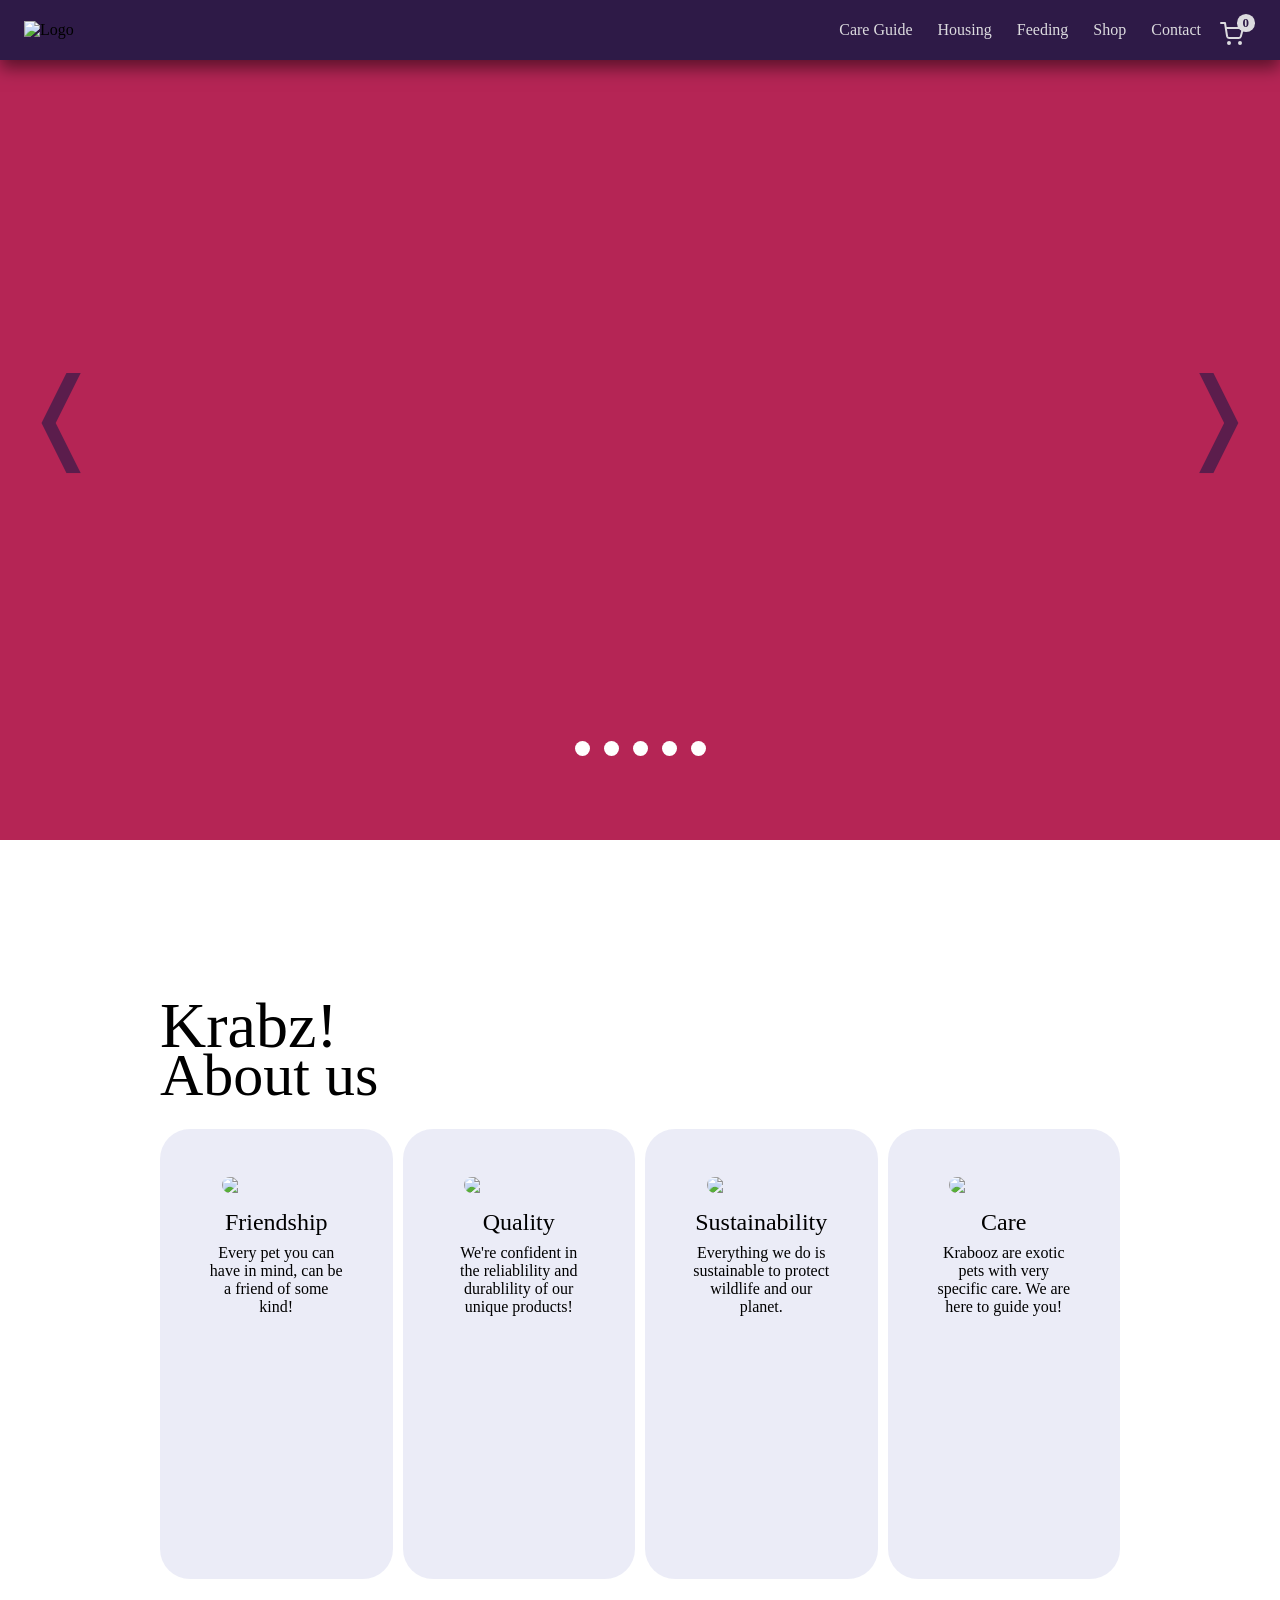
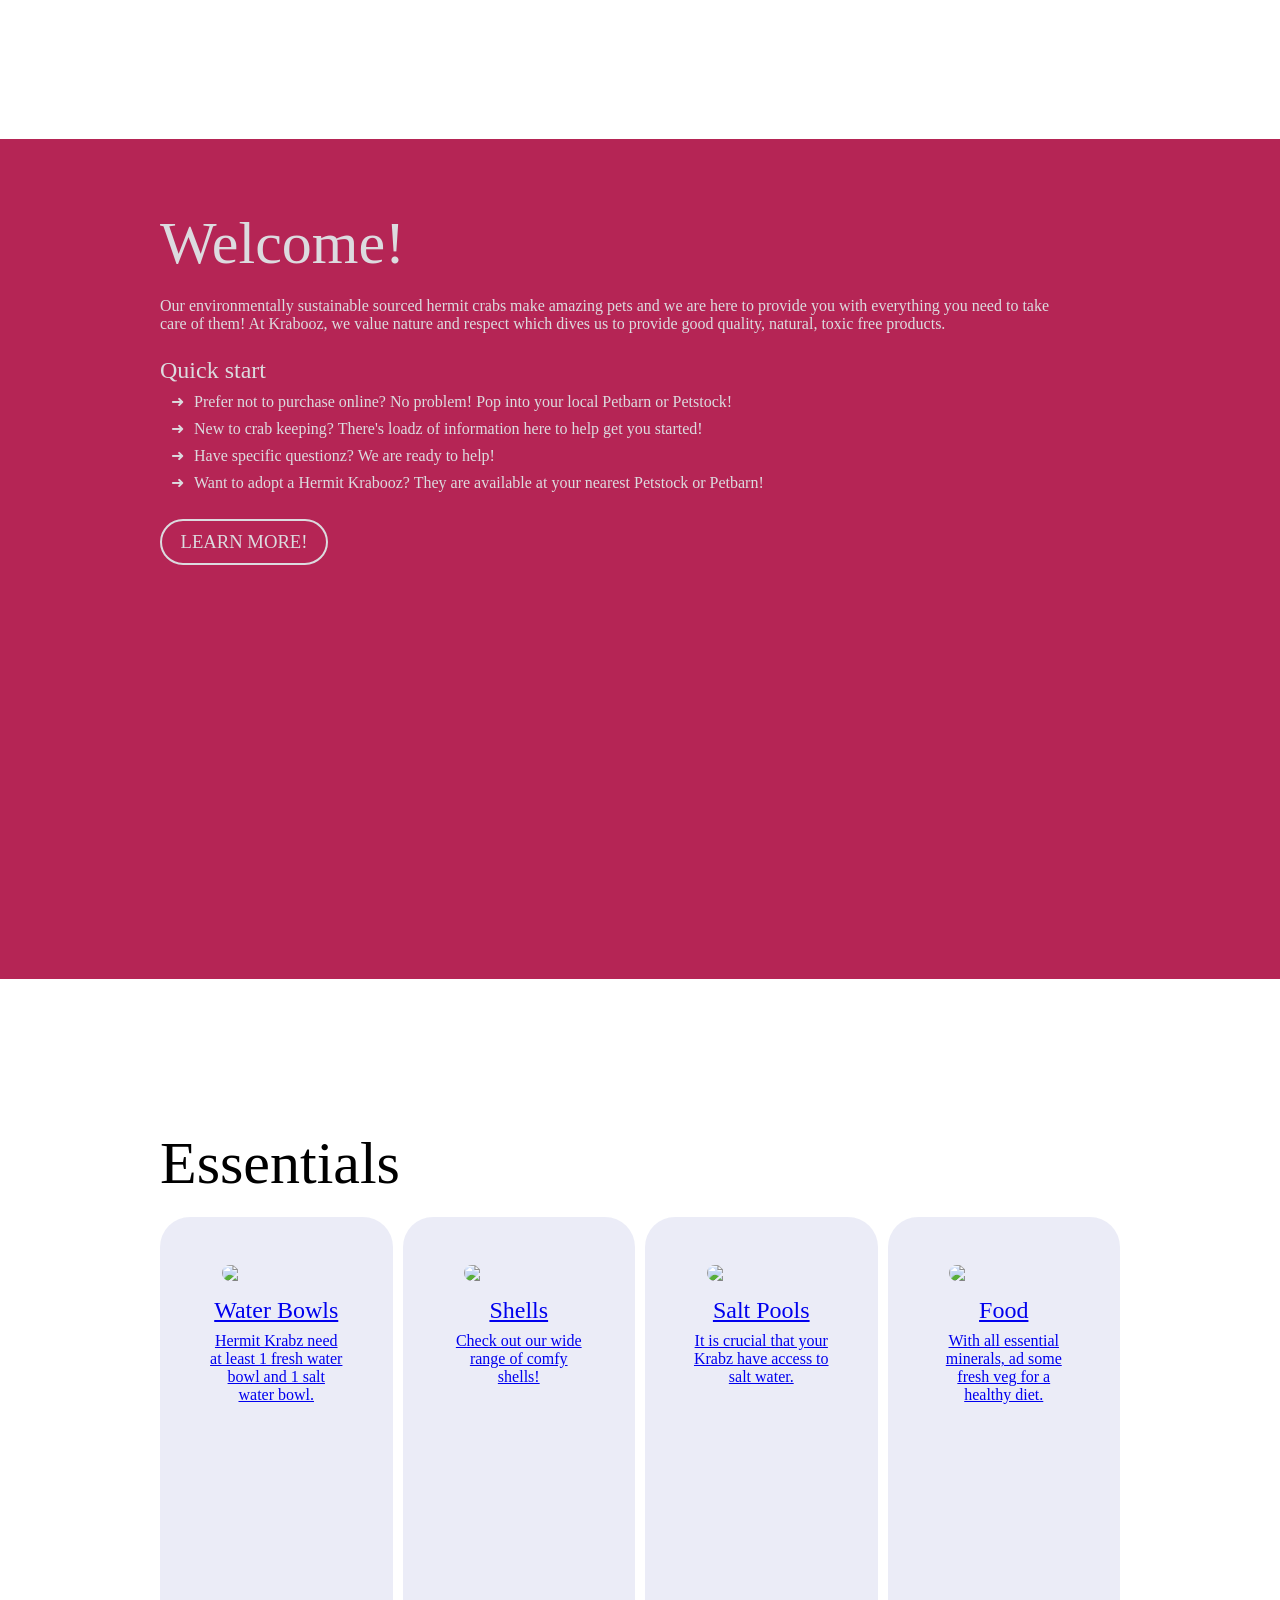
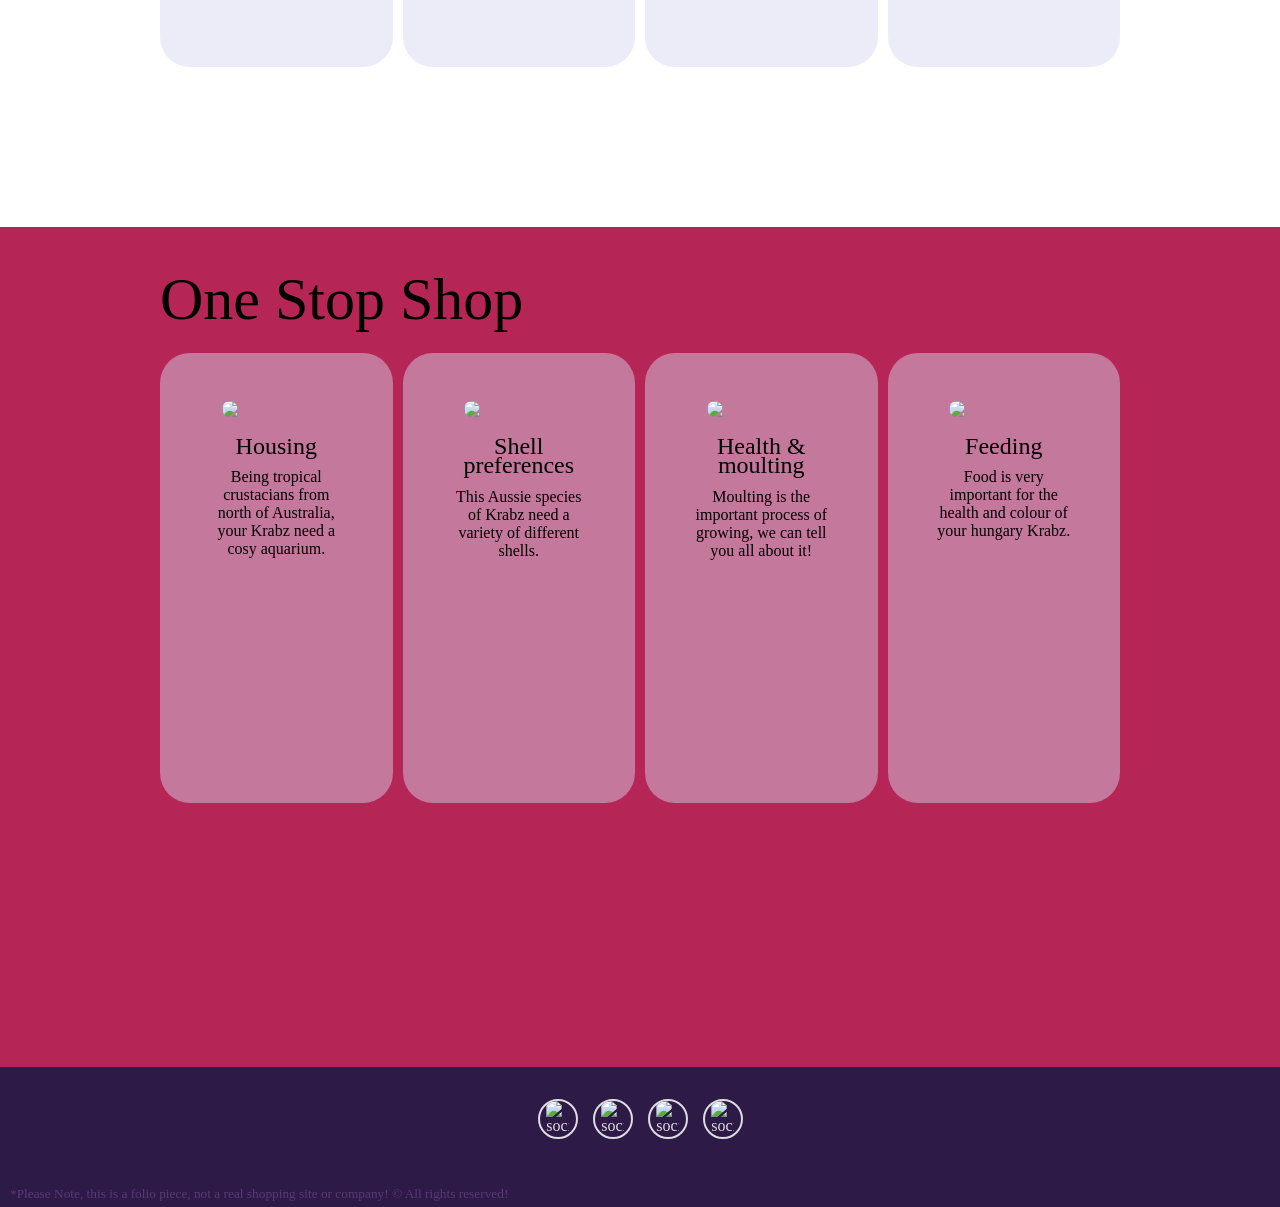
==== index.html @ 0e35debb "Adding content, enhancing styles. I need to work on the widescreen styles - the unique overlay is a " ====
<!DOCTYPE html>
<html>
    <head>
        <meta charset="UTF-8">
        <meta name="viewport" content="width=device-width, initial-scale=1.0">
        <meta property="og:title" content="Krabz - Pet Supplies">
        <meta name="description" content="Krabz is your go to for all you hermit crab pet supply needs! Check out our range of stock and advice to keep your hermies healthy and happy!">
        <meta property="og:image" content="static/assets/branding/favicon.png">

        <link rel="icon" type="image/png" href="static/assets/branding/favicon.png">
        <link rel="stylesheet" href="static/stylesheets/global-styles.css">
        <link rel="stylesheet" href="static/stylesheets/typography.css">
        <link rel="stylesheet" href="static/stylesheets/nav.css">
        <link rel="stylesheet" href="static/stylesheets/slides.css">

        <title>Krabz</title>

    </head>
    <body>
        <header>
            <img src="static/assets/branding/header-logo.webp" alt="Logo" class="header-logo" oncontextmenu="return false">
            
            <!-- Shopping cart inspired by freecodecamp -->
            <a href="static/pages/cart.html" id="cart-btn" aria-label="Shopping cart">
                <svg
                xmlns="http://www.w3.org/2000/svg"
                width="24"
                height="24"
                fill="none"
                stroke="currentColor"
                stroke-width="2"
                stroke-linecap="round"
                stroke-linejoin="round"
                class="feather feather-shopping-cart"
                viewBox="0 0 24 24"
                aria-hidden="true"
                focusable="false"
                >
                <circle cx="9" cy="21" r="1"></circle>
                <circle cx="20" cy="21" r="1"></circle>
                <path d="M1 1h4l2.1 13.39a2 2 0 0 0 2 1.61h9.72a2 2 0 0 0 2-1.61L23 6H6"></path>
                </svg>
                <span id="item-count">0</span>
            </a>

            <!-- Hamburger menu, inspired by a youtube video -->
            <button class="nav-toggle" aria-label="toggle navigation">
                <span class="hamburger"></span>
            </button>
            
            <nav class="nav">
                <ul class="nav__list">
                    <li><a href="static/pages/care-guide.html">Care Guide</a></li>
                    <li><a href="static/pages/housing.html">Housing</a></li>
                    <li><a href="static/pages/feeding.html">Feeding</a></li>
                    <li><a href="static/pages/shop.html">Shop</a></li>
                    <li><a href="static/pages/contact.html">Contact</a></li>
                </ul>
            </nav>
        </header>
        <main>
            <section>
                <div class="overlay-wrapper">
                    <div class="slides">
                        <picture id="slide_01" class="slide active">
                            <source media="(min-width: 1024px)" srcset="static/assets/images/image-01.webp">
                            <img src="static/assets/images/image-06.webp" alt="" loading="eager">
                        </picture>
                        <picture id="slide_02" class="slide">
                            <source media="(min-width:  768px)" srcset="static/assets/images/image-02.webp">

                            <img src="static/assets/images/image-07.webp" alt="" loading="lazy">
                        </picture>
                        <picture id="slide_03" class="slide">
                            <source media="(min-width: 768px)" srcset="static/assets/images/image-03.webp">

                            <img src="static/assets/images/image-08.webp" alt="" loading="lazy">
                        </picture>
                        <picture id="slide_04" class="slide">
                            <source media="(min-width: 768px)" srcset="static/assets/images/image-04.webp">

                            <img src="static/assets/images/image-09.webp" alt="" loading="lazy">
                        </picture>
                        <picture id="slide_05" class="slide">
                            <source media="(min-width: 768px)" srcset="static/assets/images/image-05.webp">

                            <img src="static/assets/images/image-10.webp" alt="" loading="lazy">
                        </picture>
                    </div>
                    <div class="overlay"></div>

                    <a class="prev" onclick="plusSlides(-1)">&#10092;</a>
                    <a class="next" onclick="plusSlides(1)">&#10093;</a>

                    <!-- The dots/circles -->
                    <div class="dots">
                        <span class="dot" onclick="currentSlide(1)"></span>
                        <span class="dot" onclick="currentSlide(2)"></span>
                        <span class="dot" onclick="currentSlide(3)"></span>
                        <span class="dot" onclick="currentSlide(4)"></span>
                        <span class="dot" onclick="currentSlide(5)"></span>
                    </div> 
                </div>
            </section>
            <section id="about" class="content">
                   <h1>Krabz!</h1>
                    <h2>About us</h2>
                    <div class="tile-container">
                        <div class="tile">
                            <img src="static/assets/branding/icon-01.webp" class="about__img">
                            <h3>Friendship</h3>
                            <p>Every pet you can have in mind, can be a friend of some kind!</p>
                        </div>
                        <div class="tile">
                            <img src="static/assets/branding/icon-02.webp" class="about__img">
                            <h3>Quality</h3>
                            <p>We're confident in the reliablility and durablility of our unique products!</p>
                        </div>
                        <div class="tile">
                            <img src="static/assets/branding/icon-03.webp" class="about__img">
                            <h3>Sustainability</h3>
                            <p>Everything we do is sustainable to protect wildlife and our planet.</p>
                        </div>
                        <div class="tile">
                            <img src="static/assets/branding/icon-04.webp" class="about__img">
                            <h3>Care</h3>
                            <p>Krabooz are exotic pets with very specific care. We are here to guide you!</p>
                        </div>
                    </div>
            </section>
            <section id="welcome">
                <div class="overlay-wrapper content">
                    <article>
                        <h2>Welcome!</h2>
                    <p>
                        Our environmentally sustainable sourced hermit crabs make amazing pets and we are here to provide you with everything you need to take care of them! 
                        At Krabooz, we value nature and respect which dives us to provide good quality, natural, toxic free products.
                    </p>
                    <br>
                    <h3>Quick start</h3>
                    <ul>
                        <li>Prefer not to purchase online? No problem! Pop into your local Petbarn or Petstock!</li>
                        <li>New to crab keeping? There's loadz of information here to help get you started!</li>
                        <li>Have specific questionz? We are ready to help!</li>
                        <li>Want to adopt a Hermit Krabooz? They are available at your nearest Petstock or Petbarn!</li>
                    </ul>
                    </article>
                    
                    <a href="static/pages/care-guide.html" class="btn">Learn More!</a>
                    <div class="overlay-02"></div>
                </div>
            </section>
            <section id="about">
                <h2>Essentials</h2>
                <div class="tile-container">
                    <a href="static/pages/product.html?id=water-bowls" class="tile">
                        <img src="static/assets/images/product-01.webp" class="about__img">
                        <h3>Water Bowls</h3>
                        <p>Hermit Krabz need at least 1 fresh water bowl and 1 salt water bowl.</p>
                    </a>
                    <a href="static/pages/product.html?id=shells" class="tile">
                        <img src="static/assets/images/product-02.webp" class="about__img">
                        <h3>Shells</h3>
                        <p>Check out our wide range of comfy shells!</p>
                    </a>
                    <a href="static/pages/product.html?id=salt-pool" class="tile">
                        <img src="static/assets/images/product-03.webp" class="about__img">
                        <h3>Salt Pools</h3>
                        <p>It is crucial that your Krabz have access to salt water.</p>
                    </a>
                    <a href="static/pages/product.html?id=food" class="tile">
                        <img src="static/assets/images/product-04.webp" class="about__img">
                        <h3>Food</h3>
                        <p>With all essential minerals, ad some fresh veg for a healthy diet.</p>
                    </a>
                </div>
            </section>
            <section id="important-info">
                <div class="overlay-wrapper-02 content">
                    <h2>One Stop Shop</h2>
                    <div class="tile-container">
                        <div class="tile">
                        <img src="static/assets/branding/icon-05.webp" class="about__img">
                        <h3>Housing</h3>
                        <p>Being tropical crustacians from north of Australia, your Krabz need a cosy aquarium.</p>
                    </div>
                    <div class="tile">
                        <img src="static/assets/branding/icon-06.webp" class="about__img">
                        <h3>Shell preferences</h3>
                        <p>This Aussie species of Krabz need a variety of different shells.</p>
                    </div>
                    <div class="tile">
                        <img src="static/assets/branding/icon-07.webp"class="about__img">
                        <h3>Health & moulting</h3>
                        <p>Moulting is the important process of growing, we can tell you all about it!</p>
                    </div>
                    <div class="tile">
                        <img src="static/assets/branding/icon-08.webp" class="about__img">
                        <h3>Feeding</h3>
                        <p>Food is very important for the health and colour of your hungary Krabz.</p>
                    </div>
                    
                </div>
                <div class="overlay-03"></div>
            </section>
        </main>
        <footer>
            <!-- Social buttons were inspired by the real Krabooz Website -->
            <div class="social-list" >
                <a class="social-btn" id="youtube-btn" href="#"><img src="static/assets/branding/socials-01.webp" alt="social icon" class="social-icon"></a>
                <a class="social-btn" id="twitter-btn" href="#"><img src="static/assets/branding/socials-02.webp" alt="social icon" class="social-icon"></a>
                <a class="social-btn" id="facebook-btn" href="#"><img src="static/assets/branding/socials-03.webp" alt="social icon" class="social-icon"></a>
                <a class="social-btn" id="instagram" href="#"><img src="static/assets/branding/socials-04.webp" alt="social icon" class="social-icon"></a>
            </div>
            <small>*Please Note, this is a folio piece, not a real shopping site or company! &copy; All rights reserved! </small>
        </footer>

        <script src="static/scripts/nav.js"></script>
        <script src="static/scripts/slides.js"></script>
        <script src="static/scripts/product-loader.js"></script>
    </body>
</html>
---- static/stylesheets/global-styles.css ----
* {
    box-sizing: border-box;
    margin: 0;
    padding: 0;
}

html {
    scroll-behavior: smooth;
}

:root {
    --clr-pink: #B52555;
    --clr-yellow: #F1B434;
    --clr-blue: #1D4F91;
    --clr-purple: #2E1A47;
    --clr-white: #dcdbdf;
    --clr-black: #112;

    --ff-primary:'Soft Mashmallow';
    --ff-secondary: 'Verdana';
    
    --fs-h1: 3rem;
    --fs-h2: 2.5rem;
    --fs-h3: 1.25rem;
    --fs-body: 1rem;
}

@media (min-width: 800px) {
    :root {
        --fs-h1: 4rem;
        --fs-h2: 3.75rem;
        --fs-h3: 1.5rem;
        --fs-body: 1.125rem;
    }
}

body {
    background-color: #B52555;
}
main {
    display: flex;
    flex-direction: column;
}

.overlay-wrapper-02 {
    position: relative;
    width: 100%;
    height: 100%;
}

#about {
    background-image: url(../assets/branding/background-01.webp);
    background-repeat: no-repeat;
    background-size: 100%;
    background-position: center bottom;
    background-color: white;
    height: 100%;
    width: 100vw;
    padding: 2em;
    display: flex;
    flex-direction: column;
    margin: 0;
}

.tile-container {
    display: grid;
    grid-template-columns: repeat(auto-fit, minmax(250px, 1fr));
    gap: 10px;
    flex-grow: 1;
}

.tile-container a {
    cursor: pointer;
    transition: 0.3s ease-in-out;
}

.tile-container a:hover {
    background-color: #F1B4349d;
    transform: scale(1.05);
}

.tile {
    text-align: center;
    background-color: #d4d6ee77 ;
    padding: 1em;
    width: 100%;
    height: 100%;
    border-radius: 30px;
}

.about__img {
    position: relative;
    max-width: 200px;
    margin-left: auto;
    margin-right: auto;
    display: block;
    width: 80%;
    border-radius: 10px;
    padding: 2em 0;
}

#welcome {
     background: linear-gradient(
        var(--clr-blue),
        #B525559d
    ),
    url(../assets/branding/pattern-03.webp);
    background-repeat: repeat;
    background-attachment: fixed;
    background-position: center bottom;
    height: calc(100vh - 60px);
    width: 100vw;
    margin: 0;
    color: var(--clr-white);
}

#important-info {
     background: linear-gradient(
        var(--clr-yellow),
        #F1B4349d
    ),
    url(../assets/branding/pattern-04.webp);
    background-repeat: repeat;
    background-attachment: fixed;
    background-position: center bottom;
    height: 100%;
    width: 100vw;
    margin: 0;
   
}
.overlay-03 {
    position: absolute;
    background: url(../assets/branding/background-02.webp);
    background-repeat: no-repeat;
    background-size: 100%;
    background-position: center bottom;
    bottom: 0;
    right:0;
    width: 100vw;
    height: 100%;
}

.content {
    padding: 1em 2em 3em;
}

footer {
    width: 100%;
    height: 140px;
    background-color: var(--clr-purple);
    position: relative;
}

.article-content {
    background-color: white;
}

.article-content article {
    padding: 2em;
}
.care-guide-welcome article {
    padding-top:8em;
}
@media (min-width: 1024px) {
    .tile-container {
        display: grid;
        grid-template-columns: repeat(auto-fit, minmax(230px, 1fr));
    }

    #about {
        padding: 10em;
        min-height: calc(100vh - 60px);
    }

    .about__img {
        margin-bottom: 20px;
        padding: 0;
    }

    .tile {
        padding: 3em;
        max-width: 400px;  
        height: 50vh;     
    }

    .content {
        padding: 3em 10em;
    }

    #important-info {
        height: calc(100vh - 60px);
    }

    .overlay-03 {
        position: absolute;
        background: url(../assets/branding/background-02.webp);
        background-repeat: no-repeat;
        background-size: cover;
        background-position: center bottom;
        bottom: 0;
        right:0;
        width: 100%;
        height: 100%;
    }

    .article-content article {
        padding: 10em 10em 0;
    }
    .care-guide-welcome article {
        padding-top: 3em;
    }
}
---- static/stylesheets/typography.css ----
/* List styles */
article ul {
    margin-top: 0.5em;
    padding-left: 1.5em;
}

article li {
    padding-left: 10px;
    padding-bottom: 8px;
}

article li::marker {
    content: "\279c";
}

h1, h2, h3 {
    Font-family: var(--ff-primary);
    font-weight: var(--fw-bold);
}

h1,
h2,
h3 {
    line-height: 0.8em;
    margin: 0;
}

h1 { font-size: var(--fs-h1); }
h2 { font-size: var(--fs-h2); margin-bottom: 0.5em; }
h3 { font-size: var(--fs-h3); margin-bottom: 0.5em; }

p { margin-bottom: 0.6em; }

small {
    position: absolute;
    bottom: 5px;
    left: 10px;
    right: 10px;
    color: rgb(91, 57, 119);
}

h2:not(#about h2) { margin-top: 2em; }

.purple {
    color: var(--clr-purple);
}

@media (min-width: 1024px)  {
    h2:not(#about h2) {
        margin-top: 0;
    }

    article {
        padding-top: 2em;
        padding-right: 5vw;
    }
}
---- static/stylesheets/nav.css ----
/* Header */
header {
    Background-color: var(--clr-purple);
    position: fixed;
    display: flex;
    align-items: center;
    justify-content: space-between;
    box-shadow: 0 8px 16px 0 rgba(0, 0, 0, 0.5);
    min-height: 60px;
    top: 0;
    width: 100%;
    z-index: 5;
    padding: 0 1.5em;
}

.header-logo {
    display: block;
    user-select: none;
    max-width: 100px;
    z-index: 2000;
}

.menu {
    display: flex;
    flex-direction: row;
    gap: 10px;
}

#cart-btn {
    background: none;
    border: none;
    cursor: pointer;
    position: fixed;
    right: 25px;
    display: flex;
    align-items: center;
    padding-top: 8px;
    padding-right: 11px;
    color: var(--clr-white);
    z-index: 1000;
}

#item-count {
    background: var(--clr-white);
    color: var(--clr-purple);
    border-radius: 50%;
    padding: 2px 6px;
    font-size: 13px;
    position: absolute;
    top: 0px;
    right: 0px;
    min-width: 18px;
    height: 18px;
    line-height: 14px;
    text-align: center;
    font-weight: 700;
    user-select: none;
    box-sizing: border-box;
}

.nav-toggle {
    background: transparent;
    cursor: pointer;
    position: fixed;
    padding: .5em;
    border: 0;
    right: 70px;

    z-index: 1000;    
}

.nav {
    background: linear-gradient(
        var(--clr-purple),
        #1D4F919d
    ),
    url(../assets/branding/pattern-02.webp);

    position: fixed;
    color: var(--clr-blue);
    top: 0;
    bottom: 0;
    Left: 0;
    right: 0;
    z-index: 100;

    transform: translateX(100%);
    transition: transform 250ms cubic-bezier(.5, 0, .5, 1);
}

.nav__list {
    list-style: none;
    display: flex;
    height: 100%;
    Flex-direction: column;
    justify-content: space-evenly;
    align-items: center;
    margin: 0;
    padding: 0;
}

.nav__list a {
    font-family: var(--ff-primary);
    color: var(--clr-white);
    text-decoration: none;
    user-select: none;
}

.nav__list a:hover {
    color: var(--clr-yellow);
}

.nav__list a:active {
    color: var(--clr-white);
}

.nav-open .nav {
    transform: translateX(0);
}

.nav-open .nav-toggle {
    position: fixed;
}

.nav-open .hamburger {
    transform: rotate(.625turn);
}

.nav-open .hamburger::before {
    transform: rotate(90deg) translateX(-10px);
}

.nav-open .hamburger::after {
    opacity: 0;
}

.hamburger {
    display: block;
    position: relative;
}

.hamburger,
.hamburger::before,
.hamburger::after {
    background: var(--clr-white);
    width: 2em;
    height: 3px;
    border-radius: 1em;
    transition: 250ms;
}


.hamburger::before,
.hamburger::after {
    content: '';
    position: absolute;
    left: 0;
    right: 0;
}

.hamburger::before {top: 10px;}
.hamburger::after { bottom: 10px;}

/* Button styles - inspired by the real Krabooz web design */
.btn {
    text-decoration: none;
    border: 2px solid var(--clr-white);
    color: var(--clr-white);
    padding: 10px;
    border-radius: 30px;
    transition: all .25s;
    position: relative;
    overflow: hidden;
    display: grid;
    width: 9em;
    text-transform: uppercase;
    text-align: center;
    font-family: var(--ff-primary);
    font-size: 14pt;
    z-index: 1;
    margin-top: 1em;
    margin-left: auto;
    margin-right: auto;
}

.btn::before {
    content: "";
    position: absolute;
    top: 0;
    left: 0;
    width: 100%;
    height: 100%;
    background-color: var(--clr-white);
    transition: all .25s;
    z-index: -1;
    transform: translateY(-100%);
}

.btn:hover::before { transform: translateX(0); }
.btn:hover { color: var(--clr-blue); }

/* Footer links */
.social-list { 
    display: flex; 
    Justify-content: center; 
    gap: 15px;
    padding-top: 2em;
}

.list_item {
    list-style: none;
    padding: 0;
    margin: 0;
}

.social-btn {
    text-decoration: none;
    border: 2px solid var(--clr-white);
    color: var(--clr-white);
    border-radius: 50%;
    position: relative;
    overflow: hidden;
    display: grid;
    height: 40px;
    width: 40px;
    align-items: center;
    justify-content: center;
    z-index: 1;
}

.social-btn::before {
    content: "";
    position: absolute;
    top: 0;
    left: 0;
    width: 100%;
    height: 100%;
    transition: all .25s;
    z-index: -1;
    transform: translateY(-100%);
}

.social-btn:nth-child(1)::before {
    background: #ff0000;
}

.social-btn:nth-child(2)::before {
    background: #00aced;
}

.social-btn:nth-child(3)::before {
    background:  #4267B2;
}

.social-btn:nth-child(4)::before {
    background: linear-gradient(180deg, #515BD4, #8134af, #dd2a7b, #f58529, #feda77);
}

.social-btn:hover::before {
    transform: translateX(0);
}

.social-icon {
    width: 60%;
    margin-left: auto;
    margin-right: auto;
}

.breadcrumbs ul {
    display: flex;
    flex-wrap: wrap;
    list-style: none !important;
    padding: 0;
    margin-bottom: 20px;
    font-family: calibri, sans-serif;
    font-size: 0.9rem;
}

.breadcrumbs li:not(:last-child)::after {
    content: ">";
    margin: 0 10px;
    pointer-events: none;
}

@media (min-width: 1024px) {
    .nav-toggle {
        display: none;
    }
    .nav {
        background: transparent;
        position: relative;
        color: var(--clr-blue);
        top: 0;
        bottom: 0;
        Left: 0;
        right: 0;
        z-index: 100;
        transform: translateX(0%);
    }

    .nav__list {
        display: flex;
        gap: 25px;
        flex-direction: row;
        justify-content: space-between;
        align-items: center;
        padding: 10px 20px;
        margin-right: 35px;
    }

    .btn {
        margin-left: 0;
    }
}
---- static/stylesheets/slides.css ----
/*slideshow*/
.overlay-wrapper {
    position: relative;
    width: 100%;
    height: calc(100vh - 60px);
}

.overlay {
    position: absolute;
    background: url(../assets/branding/background-01.webp);
    background-repeat: no-repeat;
    background-size: 100%;
    background-position: right bottom;
    bottom: 0;
    right:0;
    width: 100vw;
    height: 100%;
}

.overlay-02 {
    position: absolute;
    background: url(../assets/branding/background-02.webp);
    background-repeat: no-repeat;
    background-size: 100%;
    background-position: center bottom;
    bottom: 0;
    right:0;
    width: 100vw;
    height: 100%;
}

.slides {
    display: flex;
    transition: transform 0.5s ease-in-out;
}

.slide {
    width: 100%;
    box-sizing: border-box;
    display: flex;
    justify-content: center;
    text-align: center;
    align-items: center;
    overflow: hidden;
}

.slide img, .slide {
    margin: auto;
    max-height: calc(100vh - 60px);
}

.slide:not(.active) {
    display: none;
}

.slide.active {
    display: block;
}

.prev, 
.next {
    cursor: pointer;
    position: absolute;
    top: calc(100vh - 60px - 60%);
    width: auto;
    padding: 20px;
    color: #2E1A47ab;
    font-size: 100px;
    transition: 0.4s ease;
    user-select: none;
    z-index: 1;
}

.next {
    right: 0;
  }

.prev:hover,
.next:hover {
  color: rgba(255, 102, 153, 0.5);
}


/* The dots/bullets/indicators */
.dots {
    text-align: center;
    position: absolute;
    width: 100%;
    bottom: 5em;
    z-index: 1;
}

.dot {
    cursor: pointer;
    height: 15px;
    width: 15px;
    margin: 0 5px;
    background-color:#2E1A47ab;
    border-radius: 50%;
    display: inline-block;
    transition: background-color 0.6s ease;
}

.dot:hover {
    background-color: #c5c5c5;
}

/* Fading animation */
.fade {
    animation-name: fade;
    animation-duration: 1.5s;
}

@keyframes fade {
    from {opacity: .4}
    to {opacity: 1}
}

@media (min-width: 1024px)  {
      .dot {
        background-color:white;
    }
    
    .dot:hover {
        background-color: #7e7e7e;
    }
    .overlay-wrapper{
        object-fit: cover;
        object-position: left center;
    }
    .slide img, .slide {
        margin: auto;
        min-height: calc(100vh - 60px);
        
    }

}
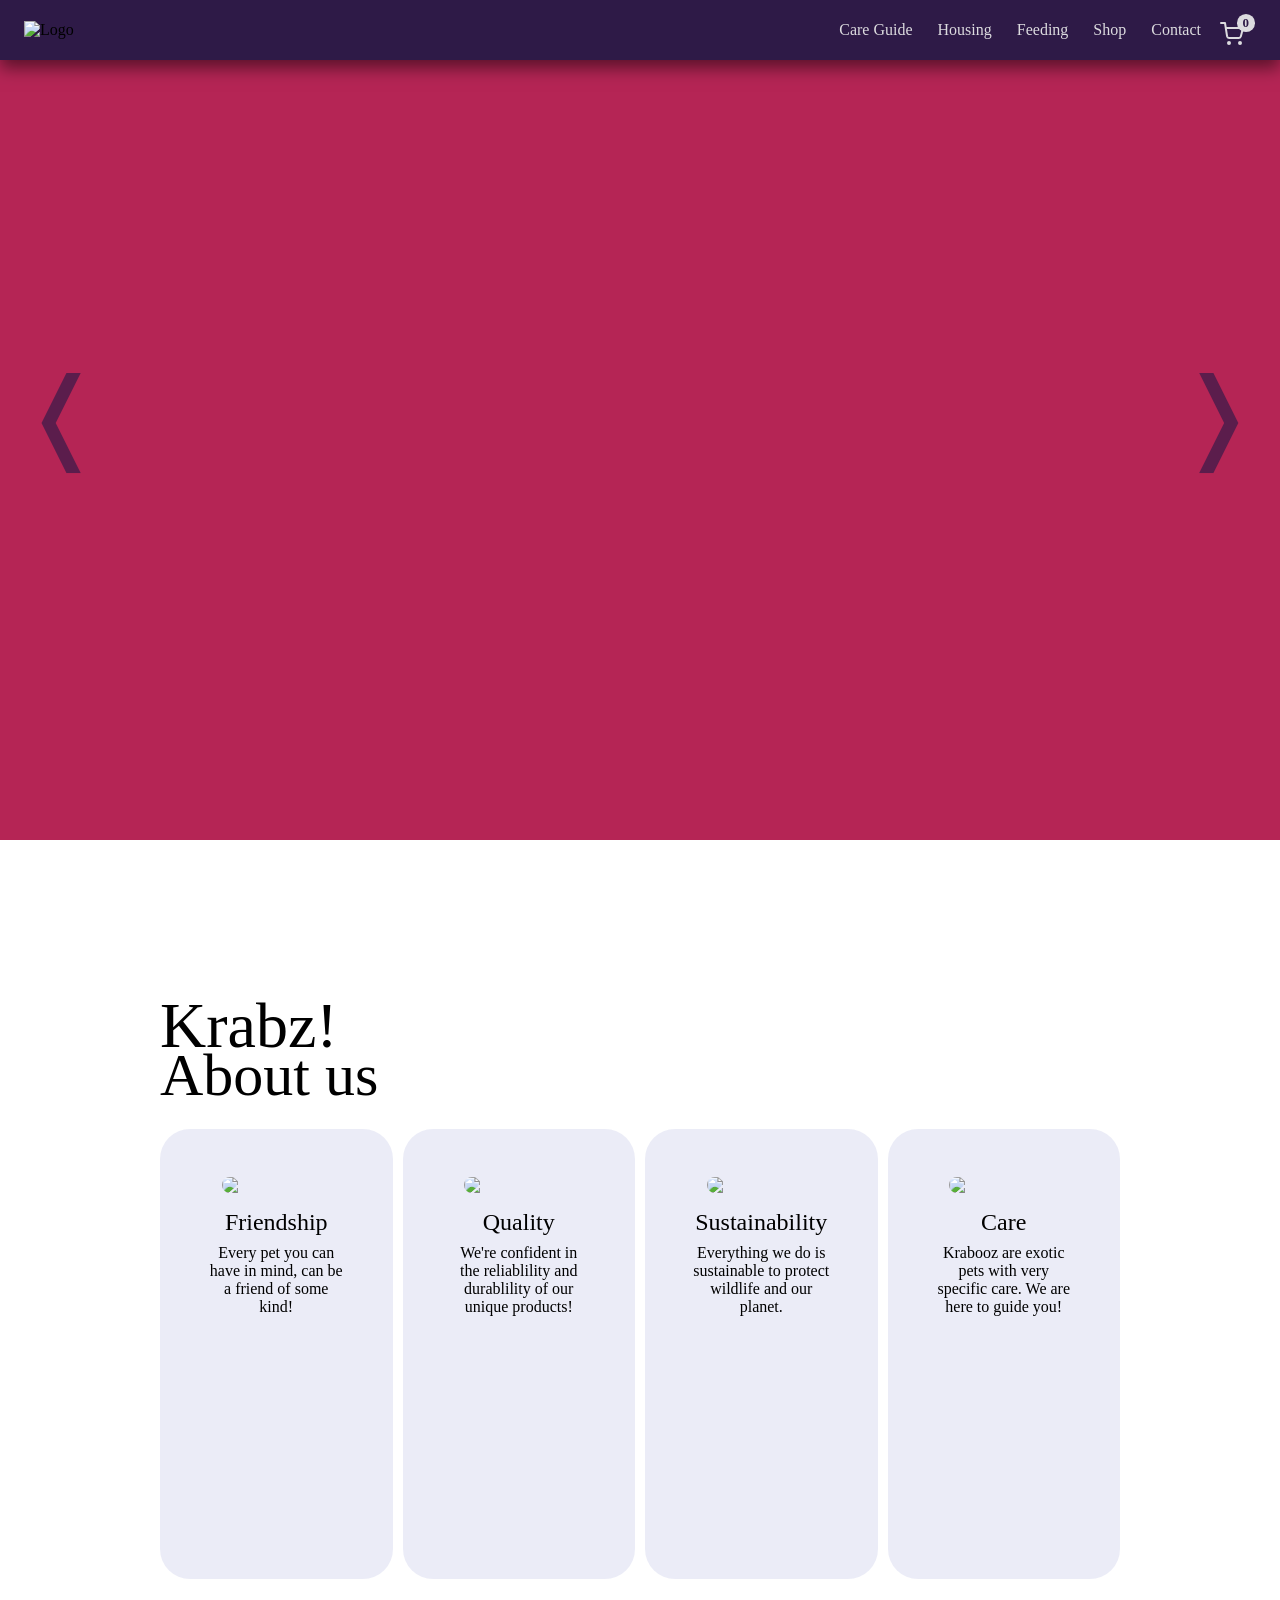
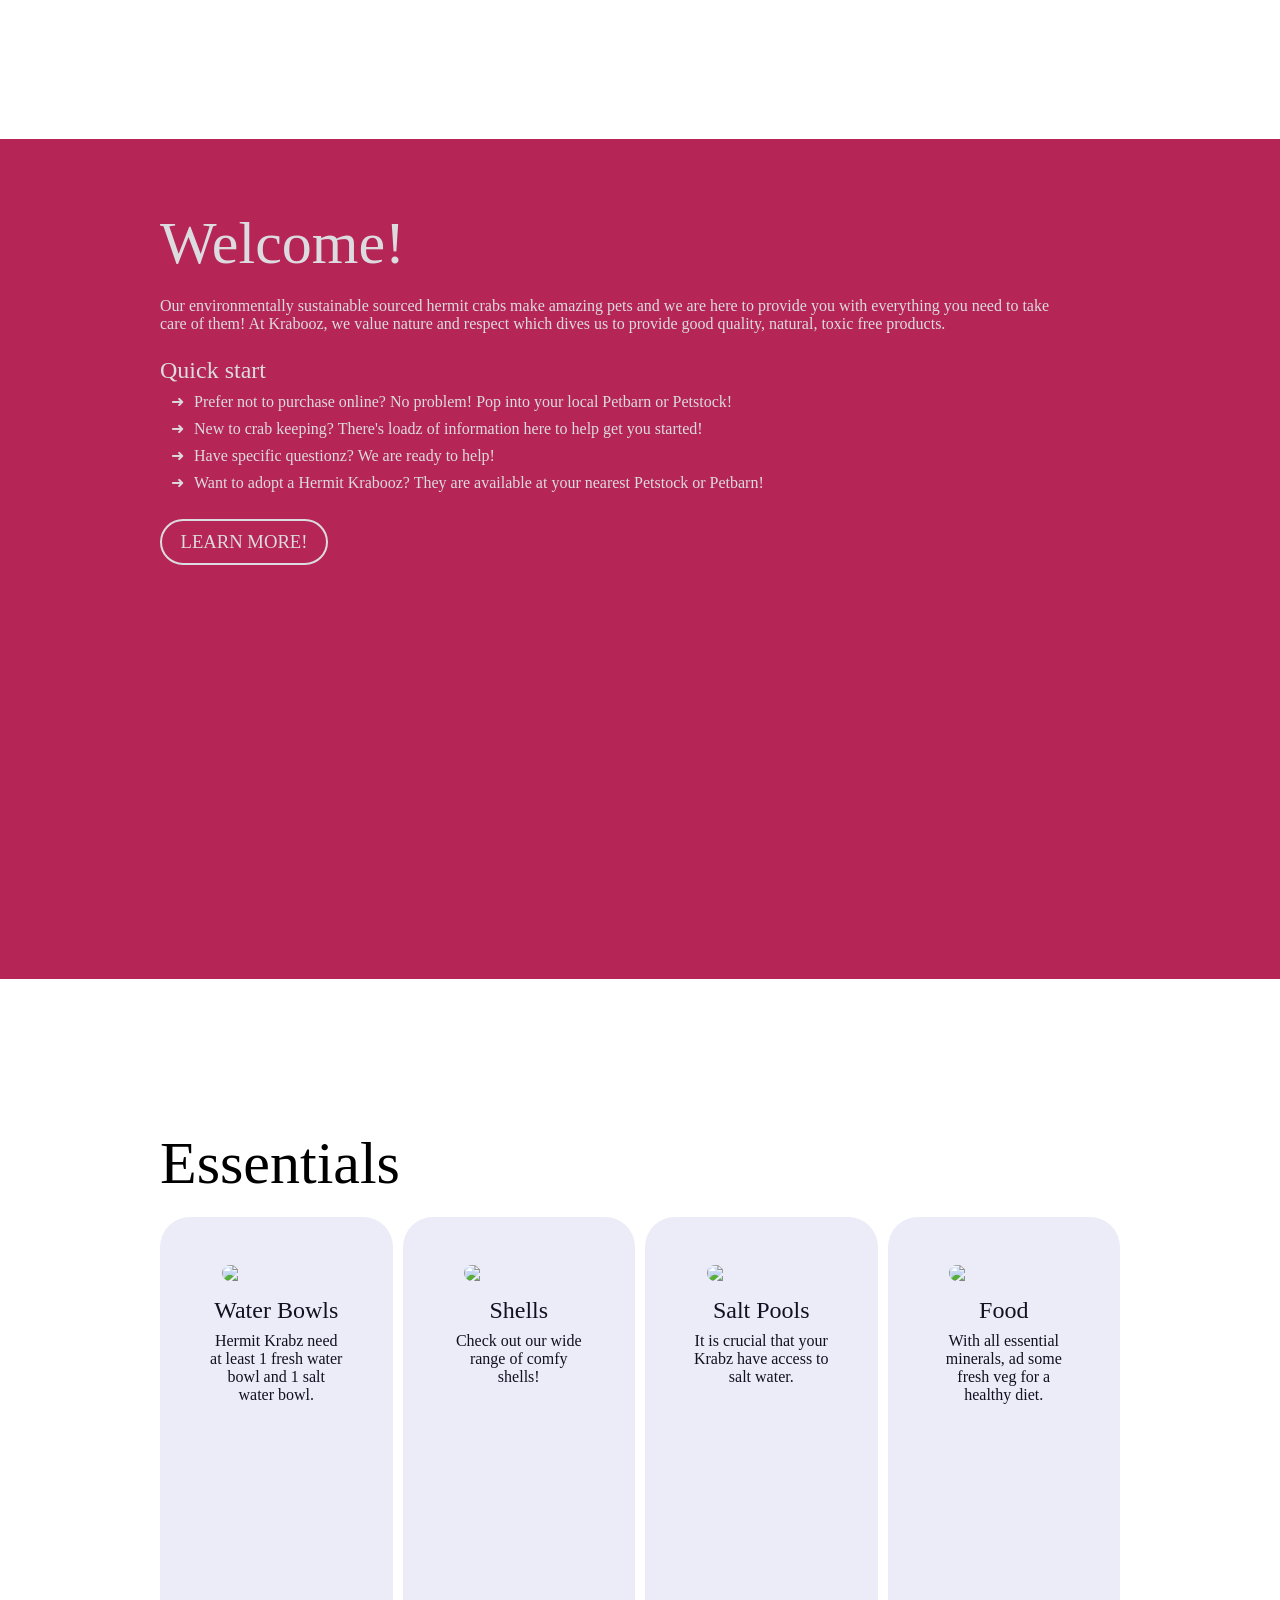
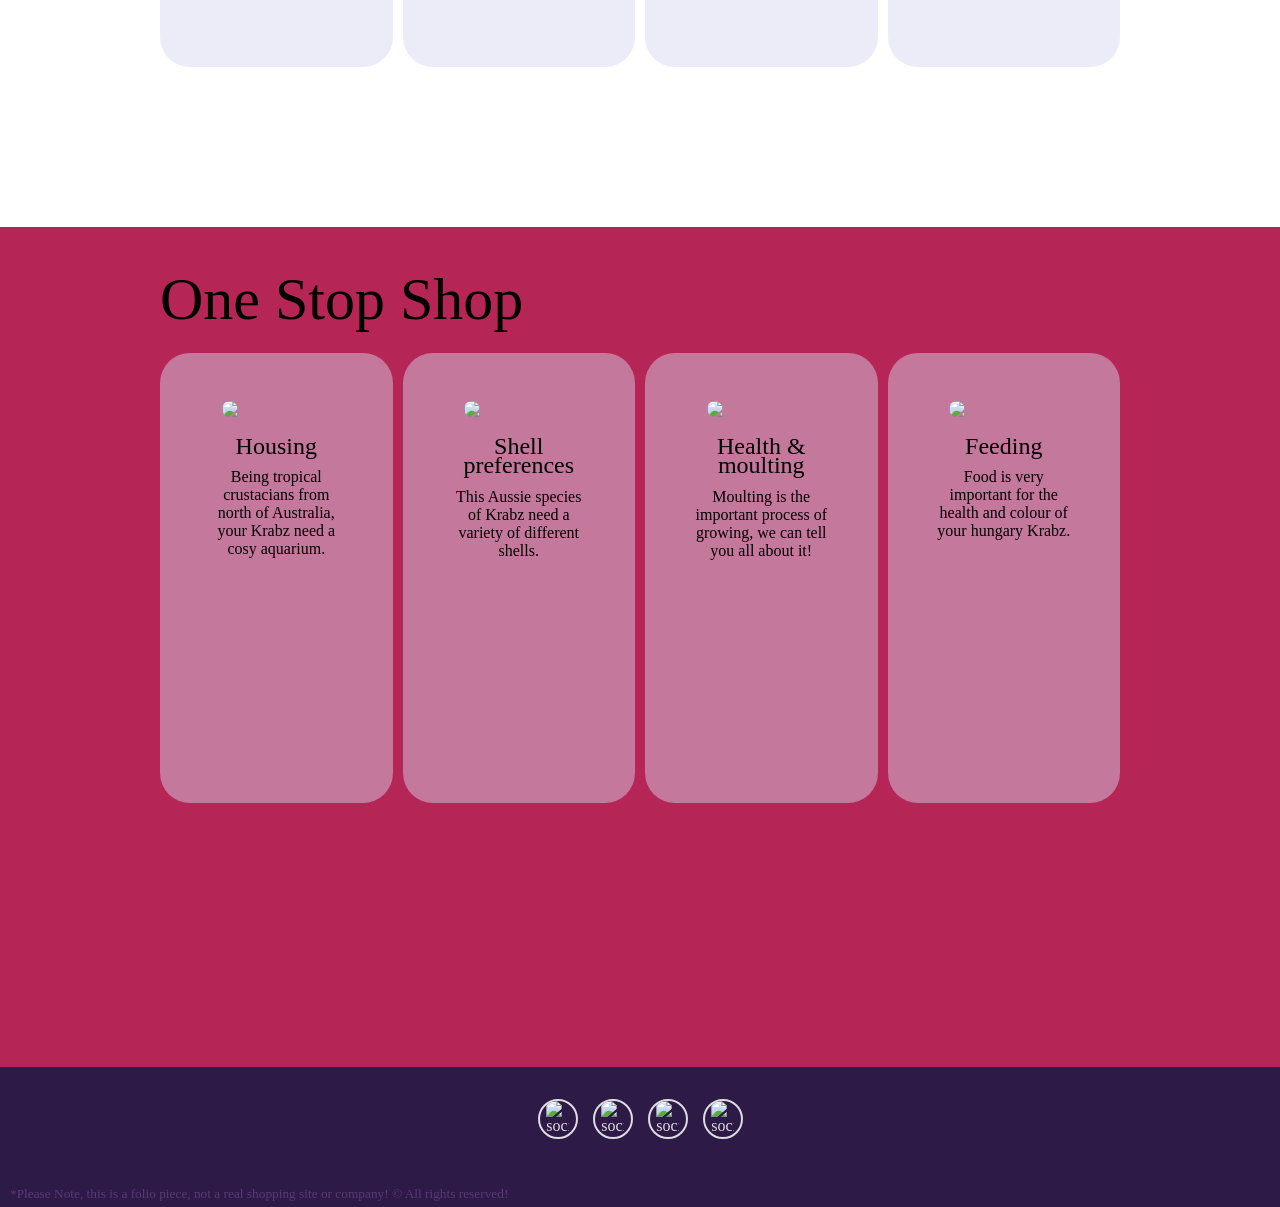
==== commit 80761f87: "Enhancing button styles, used ai prompting to create a much better slideshow on the main page" ====
--- a/index.html
+++ b/index.html
@@ -89,17 +89,8 @@
                     </div>
                     <div class="overlay"></div>
 
-                    <a class="prev" onclick="plusSlides(-1)">&#10092;</a>
-                    <a class="next" onclick="plusSlides(1)">&#10093;</a>
-
-                    <!-- The dots/circles -->
-                    <div class="dots">
-                        <span class="dot" onclick="currentSlide(1)"></span>
-                        <span class="dot" onclick="currentSlide(2)"></span>
-                        <span class="dot" onclick="currentSlide(3)"></span>
-                        <span class="dot" onclick="currentSlide(4)"></span>
-                        <span class="dot" onclick="currentSlide(5)"></span>
-                    </div> 
+                    <a class="prev" aria-label="Previous slide">&#10092;</a>
+                    <a class="next" aria-label="Next slide">&#10093;</a>
                 </div>
             </section>
             <section id="about" class="content">
@@ -146,7 +137,7 @@
                     </ul>
                     </article>
                     
-                    <a href="static/pages/care-guide.html" class="btn">Learn More!</a>
+                    <a href="static/pages/care-guide.html" class="btn white txt-pink">Learn More!</a>
                     <div class="overlay-02"></div>
                 </div>
             </section>
@@ -217,6 +208,6 @@
 
         <script src="static/scripts/nav.js"></script>
         <script src="static/scripts/slides.js"></script>
-        <script src="static/scripts/product-loader.js"></script>
+        <script src="static/scripts/global-manager.js"></script>
     </body>
 </html>                    
--- a/static/stylesheets/global-styles.css
+++ b/static/stylesheets/global-styles.css
@@ -71,6 +71,8 @@
 
 .tile-container a {
     cursor: pointer;
+    text-decoration: none;
+    color: var(--clr-black);
     transition: 0.3s ease-in-out;
 }
 
--- a/static/stylesheets/nav.css
+++ b/static/stylesheets/nav.css
@@ -164,8 +164,6 @@
 /* Button styles - inspired by the real Krabooz web design */
 .btn {
     text-decoration: none;
-    border: 2px solid var(--clr-white);
-    color: var(--clr-white);
     padding: 10px;
     border-radius: 30px;
     transition: all .25s;
@@ -190,14 +188,22 @@
     left: 0;
     width: 100%;
     height: 100%;
-    background-color: var(--clr-white);
     transition: all .25s;
     z-index: -1;
     transform: translateY(-100%);
 }
 
 .btn:hover::before { transform: translateX(0); }
-.btn:hover { color: var(--clr-blue); }
+
+/* white pink button */
+.white { border: 2px solid var(--clr-white); color: var(--clr-white); }
+.white::before  { border: 2px solid var(--clr-white); color: var(--clr-white); }
+.txt-pink:hover, #submit-btn:hover { color: var(--clr-pink); }
+
+/* Gray buttons #d4d6ee77 */
+.gray { border: 2px solid var(--clr-yellow); color: var(--clr-yellow); }
+.gray::before  { border: 2px solid var(--clr-yellow); background-color: var(--clr-yellow); }
+.txt-gray:hover, #submit-btn:hover { color: white; }
 
 /* Footer links */
 .social-list { 
--- a/static/stylesheets/slides.css
+++ b/static/stylesheets/slides.css
@@ -15,6 +15,7 @@
     right:0;
     width: 100vw;
     height: 100%;
+    z-index: 2;
 }
 
 .overlay-02 {
@@ -27,36 +28,55 @@
     right:0;
     width: 100vw;
     height: 100%;
+    opacity: 0;
+    transition: opacity 1s ease-in-out;
 }
 
 .slides {
-    display: flex;
-    transition: transform 0.5s ease-in-out;
+    position: relative;
+    width: 100%;
+    /* Keeps your responsive height calculation intact */
+    height: calc(100vh - 60px); 
 }
 
+/* Base style for every slide */
 .slide {
+    position: absolute;
+    top: 0;
+    left: 0;
     width: 100%;
-    box-sizing: border-box;
+    height: 100%;
+    
+    /* FIX: Keep slide structure alive, but use opacity for smooth fades */
     display: flex;
     justify-content: center;
-    text-align: center;
     align-items: center;
-    overflow: hidden;
+    
+    opacity: 0;
+    /* Keeps it unclickable while invisible */
+    visibility: hidden; 
+    
+    /* Slower fade speed (1.2 seconds) to look luxurious and smooth */
+    transition: opacity 1.2s ease-in-out, visibility 1.2s ease-in-out;
+    z-index: -1;
 }
 
-.slide img, .slide {
-    margin: auto;
-    max-height: calc(100vh - 60px);
+/* Smoothly activate the visible slide */
+.slide.active {
+    opacity: 1;
+    visibility: visible;
+    z-index: 2;
 }
 
-.slide:not(.active) {
-    display: none;
+/* Ensure images fill the responsive container perfectly */
+.slide img {
+    width: 100%;
+    height: 100%;
+    object-fit: cover;
+    margin: auto;
 }
 
-.slide.active {
-    display: block;
-}
-
+/* Your original arrow alignment looks fantastic, kept exactly as is! */
 .prev, 
 .next {
     cursor: pointer;
@@ -68,62 +88,19 @@
     font-size: 100px;
     transition: 0.4s ease;
     user-select: none;
-    z-index: 1;
+    z-index: 10; /* Boosted z-index to sit perfectly on top of the fading images */
 }
 
 .next {
     right: 0;
-  }
+}
 
 .prev:hover,
 .next:hover {
-  color: rgba(255, 102, 153, 0.5);
-}
-
-
-/* The dots/bullets/indicators */
-.dots {
-    text-align: center;
-    position: absolute;
-    width: 100%;
-    bottom: 5em;
-    z-index: 1;
-}
-
-.dot {
-    cursor: pointer;
-    height: 15px;
-    width: 15px;
-    margin: 0 5px;
-    background-color:#2E1A47ab;
-    border-radius: 50%;
-    display: inline-block;
-    transition: background-color 0.6s ease;
-}
-
-.dot:hover {
-    background-color: #c5c5c5;
-}
-
-/* Fading animation */
-.fade {
-    animation-name: fade;
-    animation-duration: 1.5s;
-}
-
-@keyframes fade {
-    from {opacity: .4}
-    to {opacity: 1}
+    color: rgba(255, 102, 153, 0.5);
 }
 
 @media (min-width: 1024px)  {
-      .dot {
-        background-color:white;
-    }
-    
-    .dot:hover {
-        background-color: #7e7e7e;
-    }
     .overlay-wrapper{
         object-fit: cover;
         object-position: left center;
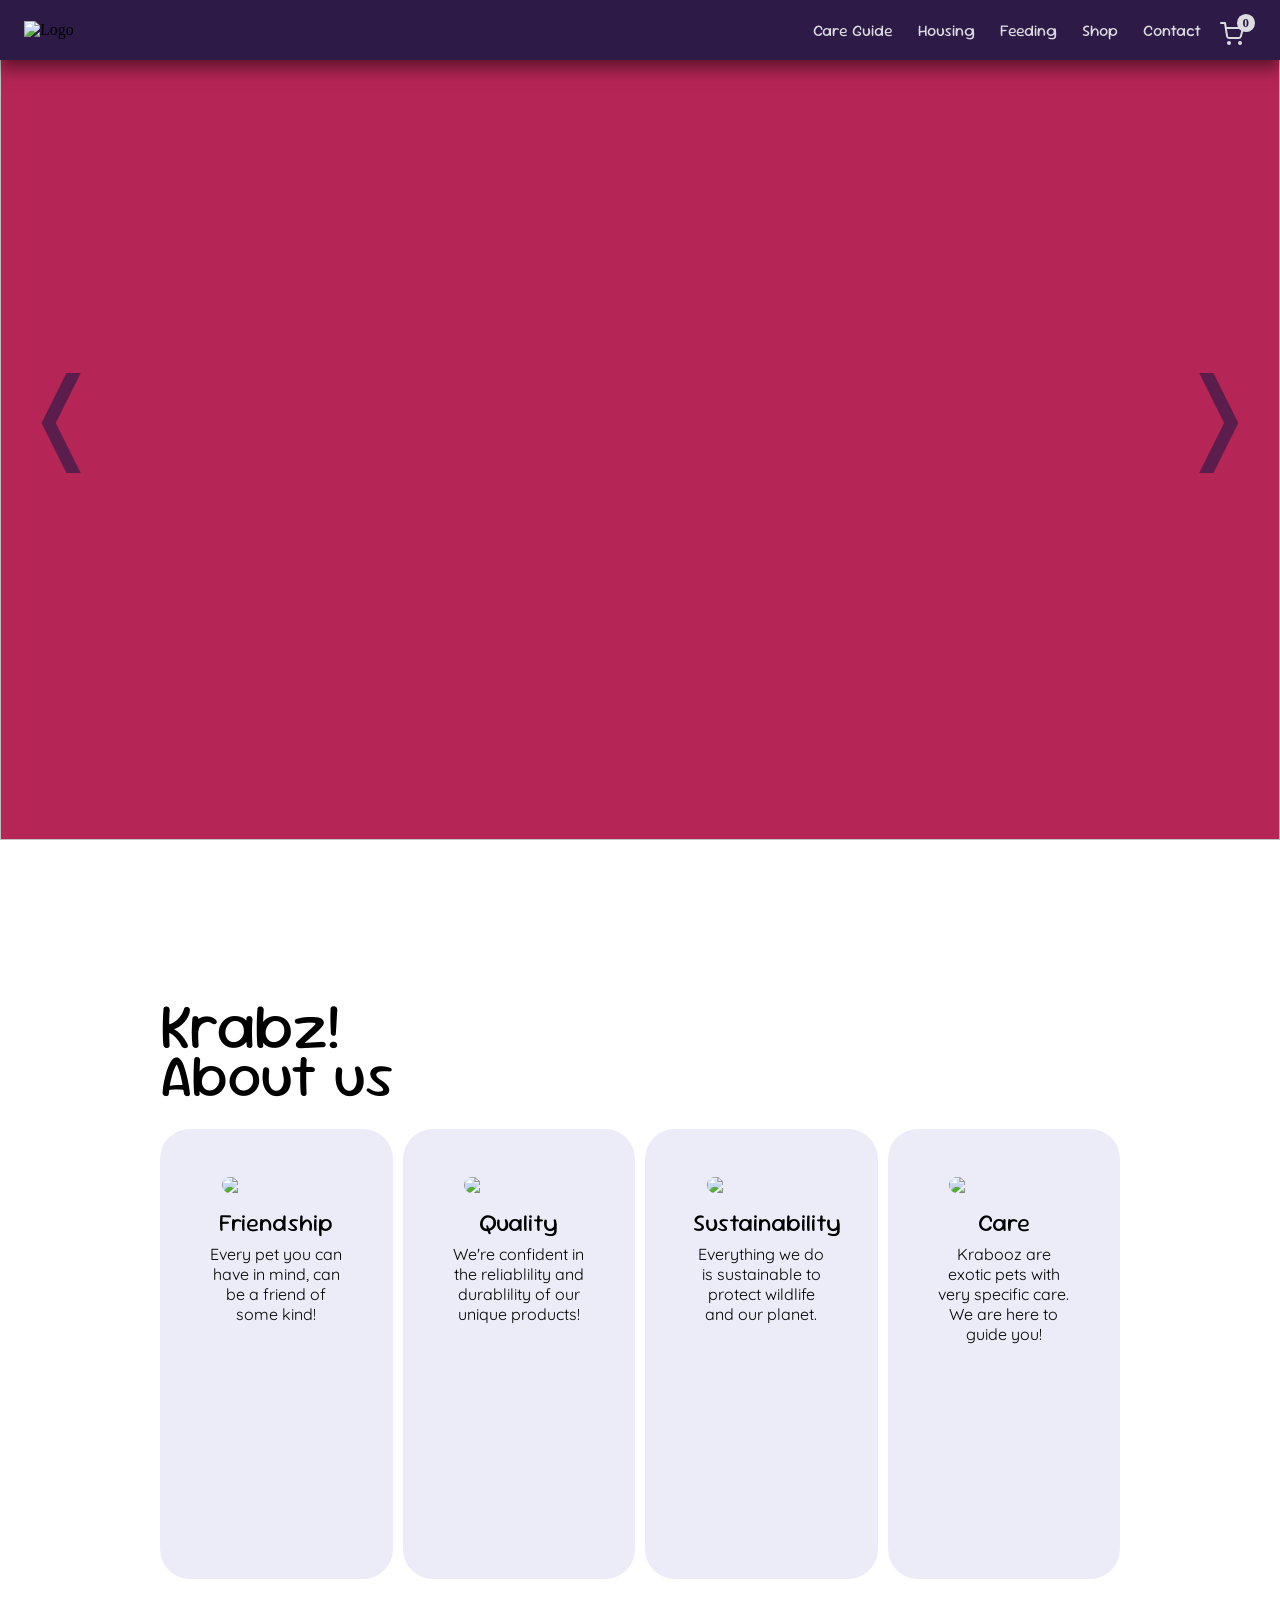
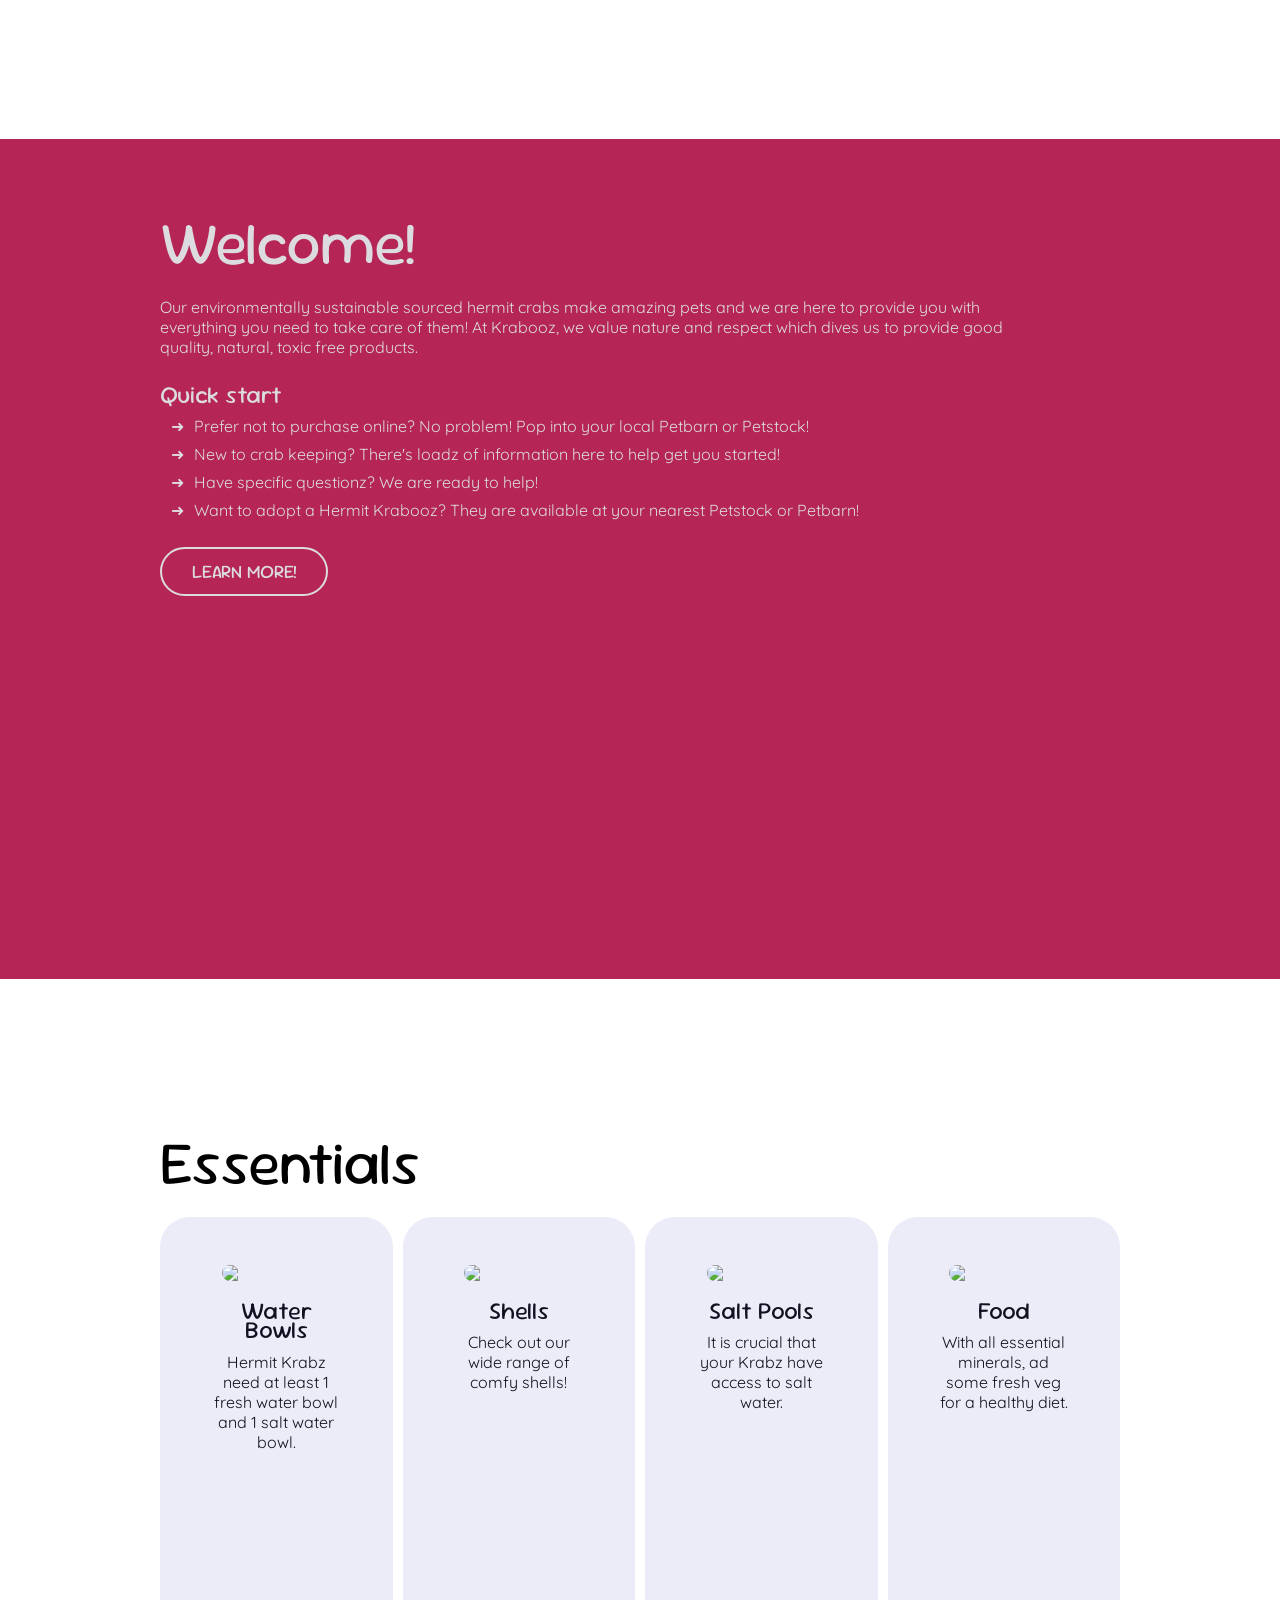
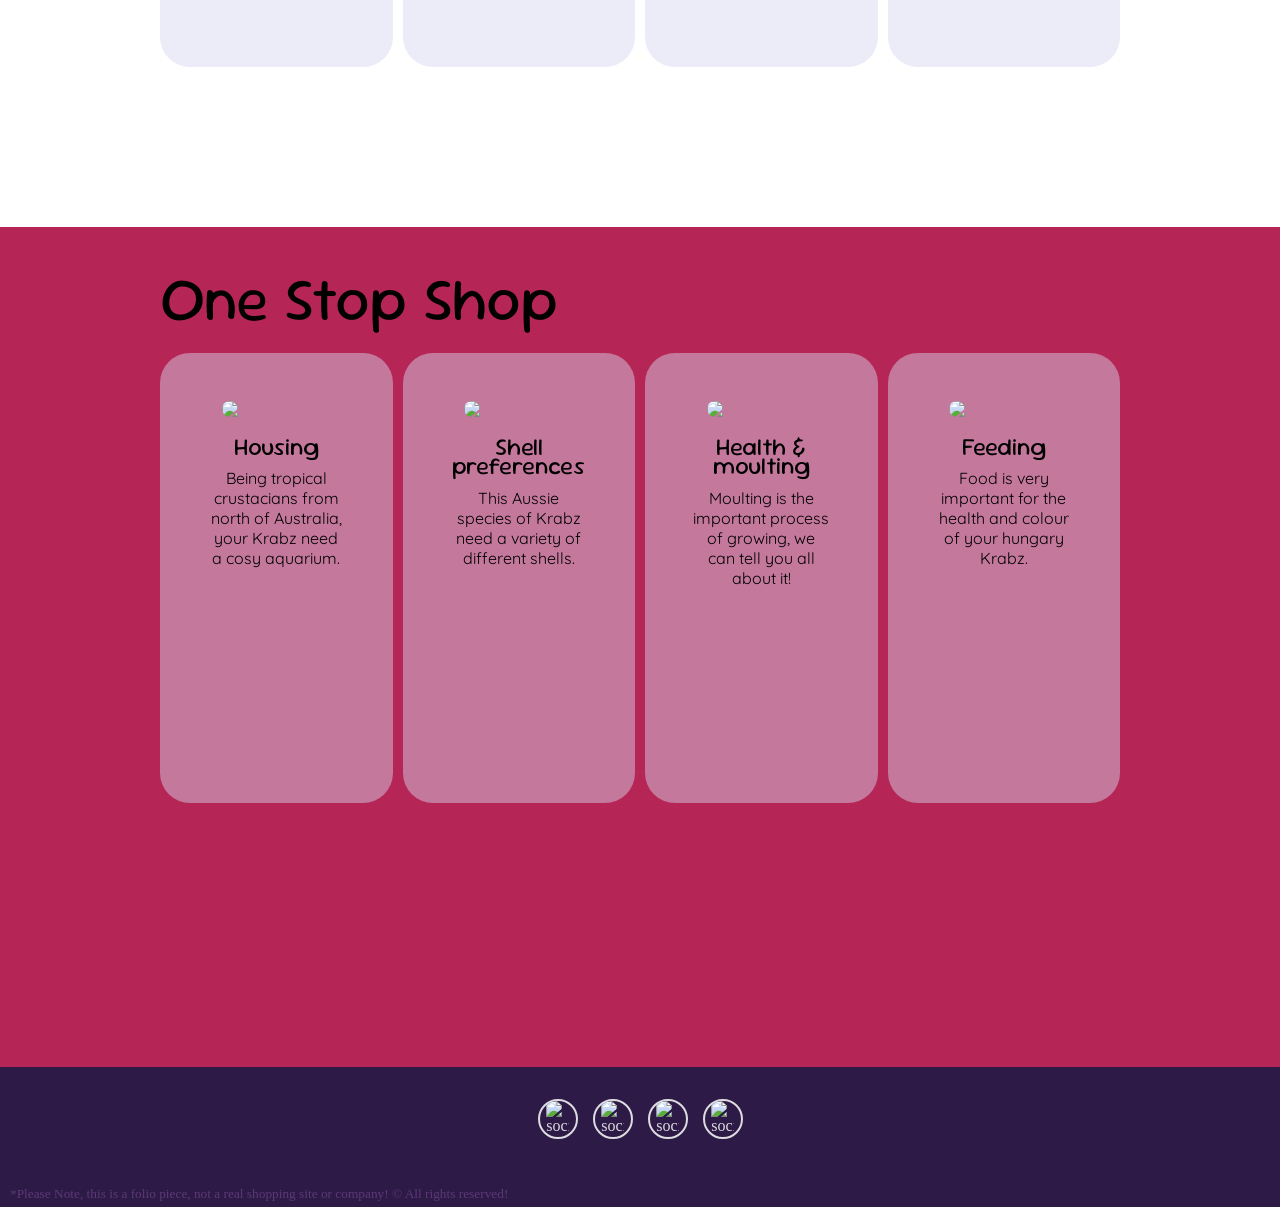
==== commit c8555cda: "Added a preloader screen for enhanced user experience, added new fonts" ====
--- a/index.html
+++ b/index.html
@@ -7,6 +7,11 @@
         <meta name="description" content="Krabz is your go to for all you hermit crab pet supply needs! Check out our range of stock and advice to keep your hermies healthy and happy!">
         <meta property="og:image" content="static/assets/branding/favicon.png">
 
+        <!-- Font -->
+        <link rel="preconnect" href="https://fonts.googleapis.com">
+        <link rel="preconnect" href="https://fonts.gstatic.com" crossorigin>
+        <link href="https://fonts.googleapis.com/css2?family=Quicksand:wght@300..700&family=Sour+Gummy:ital,wght@0,100..900;1,100..900&display=swap" rel="stylesheet">
+
         <link rel="icon" type="image/png" href="static/assets/branding/favicon.png">
         <link rel="stylesheet" href="static/stylesheets/global-styles.css">
         <link rel="stylesheet" href="static/stylesheets/typography.css">
@@ -17,6 +22,11 @@
 
     </head>
     <body>
+        <div id="loader-wrapper">
+            <div class="spinner"></div>
+            <p class="loading-text">Just a moment...</p>
+        </div>
+
         <header>
             <img src="static/assets/branding/header-logo.webp" alt="Logo" class="header-logo" oncontextmenu="return false">
             
@@ -64,27 +74,28 @@
                     <div class="slides">
                         <picture id="slide_01" class="slide active">
                             <source media="(min-width: 1024px)" srcset="static/assets/images/image-01.webp">
-                            <img src="static/assets/images/image-06.webp" alt="" loading="eager">
+                            <source media="(min-width: 768px)" srcset="static/assets/images/image-06.webp">
+                            <img src="static/assets/images/image-11.webp" alt="" loading="eager">
                         </picture>
                         <picture id="slide_02" class="slide">
-                            <source media="(min-width:  768px)" srcset="static/assets/images/image-02.webp">
-
-                            <img src="static/assets/images/image-07.webp" alt="" loading="lazy">
+                            <source media="(min-width: 1024px)" srcset="static/assets/images/image-02.webp">
+                            <source media="(min-width: 768px)" srcset="static/assets/images/image-07.webp">
+                            <img src="static/assets/images/image-12.webp" alt="">
                         </picture>
                         <picture id="slide_03" class="slide">
-                            <source media="(min-width: 768px)" srcset="static/assets/images/image-03.webp">
-
-                            <img src="static/assets/images/image-08.webp" alt="" loading="lazy">
+                            <source media="(min-width: 1024px)" srcset="static/assets/images/image-03.webp">
+                            <source media="(min-width: 768px)" srcset="static/assets/images/image-08.webp">
+                            <img src="static/assets/images/image-13.webp" alt="">
                         </picture>
                         <picture id="slide_04" class="slide">
-                            <source media="(min-width: 768px)" srcset="static/assets/images/image-04.webp">
-
-                            <img src="static/assets/images/image-09.webp" alt="" loading="lazy">
+                            <source media="(min-width: 1024px)" srcset="static/assets/images/image-04.webp">
+                            <source media="(min-width: 768px)" srcset="static/assets/images/image-09.webp">
+                            <img src="static/assets/images/image-14.webp" alt="">
                         </picture>
                         <picture id="slide_05" class="slide">
-                            <source media="(min-width: 768px)" srcset="static/assets/images/image-05.webp">
-
-                            <img src="static/assets/images/image-10.webp" alt="" loading="lazy">
+                            <source media="(min-width: 1024px)" srcset="static/assets/images/image-05.webp">
+                            <source media="(min-width: 768px)" srcset="static/assets/images/image-10.webp">
+                            <img src="static/assets/images/image-15.webp" alt="">
                         </picture>
                     </div>
                     <div class="overlay"></div>
@@ -209,5 +220,6 @@
         <script src="static/scripts/nav.js"></script>
         <script src="static/scripts/slides.js"></script>
         <script src="static/scripts/global-manager.js"></script>
+        <script src="static/scripts/preloader.js"></script>
     </body>
 </html>                    
--- a/static/stylesheets/global-styles.css
+++ b/static/stylesheets/global-styles.css
@@ -16,13 +16,26 @@
     --clr-white: #dcdbdf;
     --clr-black: #112;
 
-    --ff-primary:'Soft Mashmallow';
-    --ff-secondary: 'Verdana';
+    --ff-primary:'Sour Gummy';
+    --ff-secondary: 'Quicksand';
     
     --fs-h1: 3rem;
     --fs-h2: 2.5rem;
     --fs-h3: 1.25rem;
     --fs-body: 1rem;
+}
+
+.sour-gummy {
+  font-family: "Sour Gummy", sans-serif;
+  font-optical-sizing: auto;
+  font-weight: 900;
+  font-style: normal;
+}
+.quicksand {
+  font-family: "Quicksand", sans-serif;
+  font-optical-sizing: auto;
+  font-weight: normal;
+  font-style: normal;
 }
 
 @media (min-width: 800px) {
@@ -41,6 +54,8 @@
     display: flex;
     flex-direction: column;
 }
+
+
 
 .overlay-wrapper-02 {
     position: relative;
@@ -211,4 +226,60 @@
     .care-guide-welcome article {
         padding-top: 3em;
     }
-}+}
+
+#loader-wrapper {
+  position: fixed;
+  top: 0;
+  left: 0;
+  width: 100%;
+  height: 100%;
+  background-color: #ffffff; 
+  z-index: 9999;
+  display: flex;
+  flex-direction: column;
+  justify-content: center;
+  align-items: center;
+  transition: opacity 0.5s ease, visibility 0.5s ease;
+}
+
+.loader-hidden {
+  opacity: 0;
+  visibility: hidden;
+}
+
+.spinner {
+  width: 60px;
+  height: 60px;
+  margin-bottom: 1em;
+  border: 8px solid #f3f3f3; 
+  border-radius: 50%; 
+  /* Link our new multi-colour animation */
+  animation: spin 2s linear infinite; 
+}
+
+@keyframes spin {
+  /* 0% Start: Blue */
+  0% {
+    transform: rotate(0deg);
+    border-top-color: var(--clr-blue);
+  }
+  /* 25%: Purple */
+  25% {
+    border-top-color: var(--clr-pink); 
+  }
+  /* 50%: Pink */
+  50% {
+    border-top-color: var(--clr-purple); 
+  }
+  /* 75%: Yellow */
+  75% {
+    border-top-color: var(--clr-yellow);
+  }
+  /* 100% End: Loops smoothly back to Blue */
+  100% {
+    transform: rotate(360deg);
+    border-top-color: var(--clr-blue); 
+  }
+}
+
--- a/static/stylesheets/typography.css
+++ b/static/stylesheets/typography.css
@@ -7,6 +7,7 @@
 article li {
     padding-left: 10px;
     padding-bottom: 8px;
+    font-family: var(--ff-secondary);
 }
 
 article li::marker {
@@ -29,7 +30,7 @@
 h2 { font-size: var(--fs-h2); margin-bottom: 0.5em; }
 h3 { font-size: var(--fs-h3); margin-bottom: 0.5em; }
 
-p { margin-bottom: 0.6em; }
+p { margin-bottom: 0.6em; font-family: var(--ff-secondary);}
 
 small {
     position: absolute;
--- a/static/stylesheets/nav.css
+++ b/static/stylesheets/nav.css
@@ -197,7 +197,7 @@
 
 /* white pink button */
 .white { border: 2px solid var(--clr-white); color: var(--clr-white); }
-.white::before  { border: 2px solid var(--clr-white); color: var(--clr-white); }
+.white::before  { border: 2px solid var(--clr-white); background-color: var(--clr-white); }
 .txt-pink:hover, #submit-btn:hover { color: var(--clr-pink); }
 
 /* Gray buttons #d4d6ee77 */
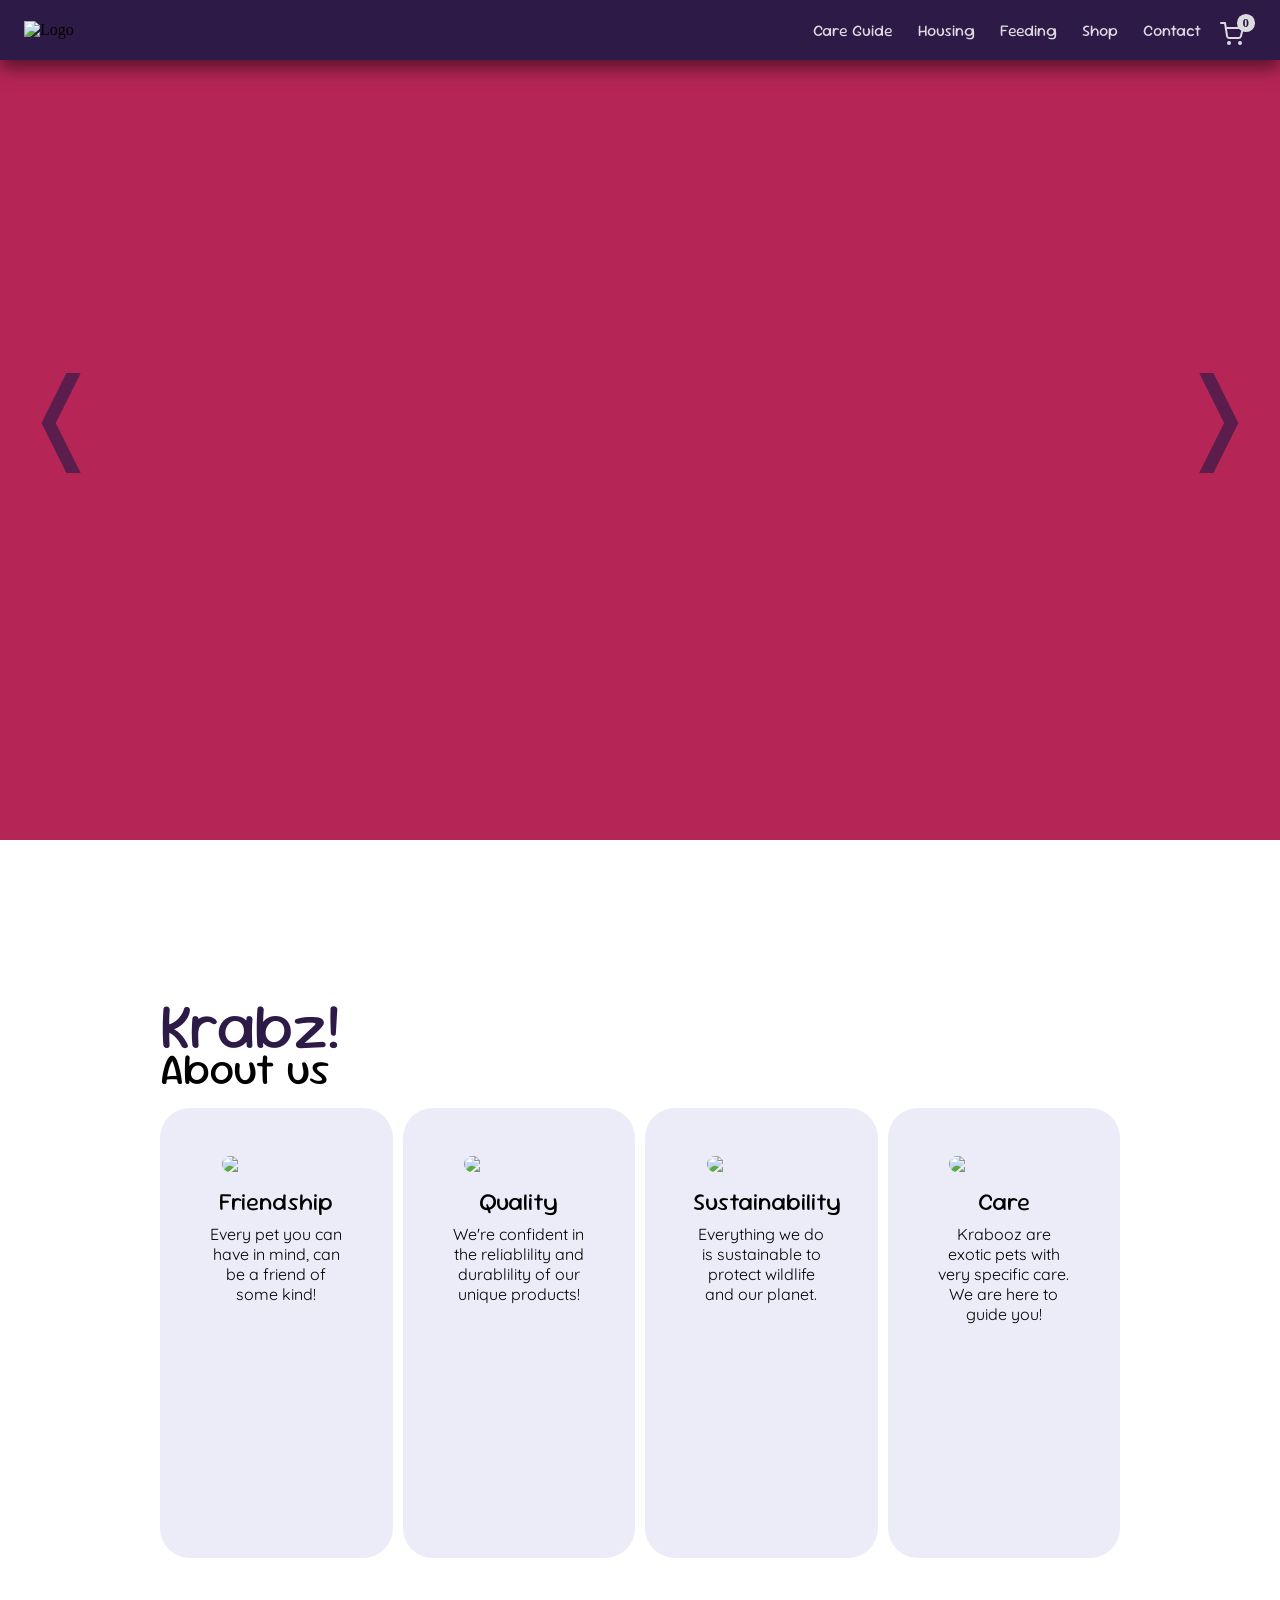
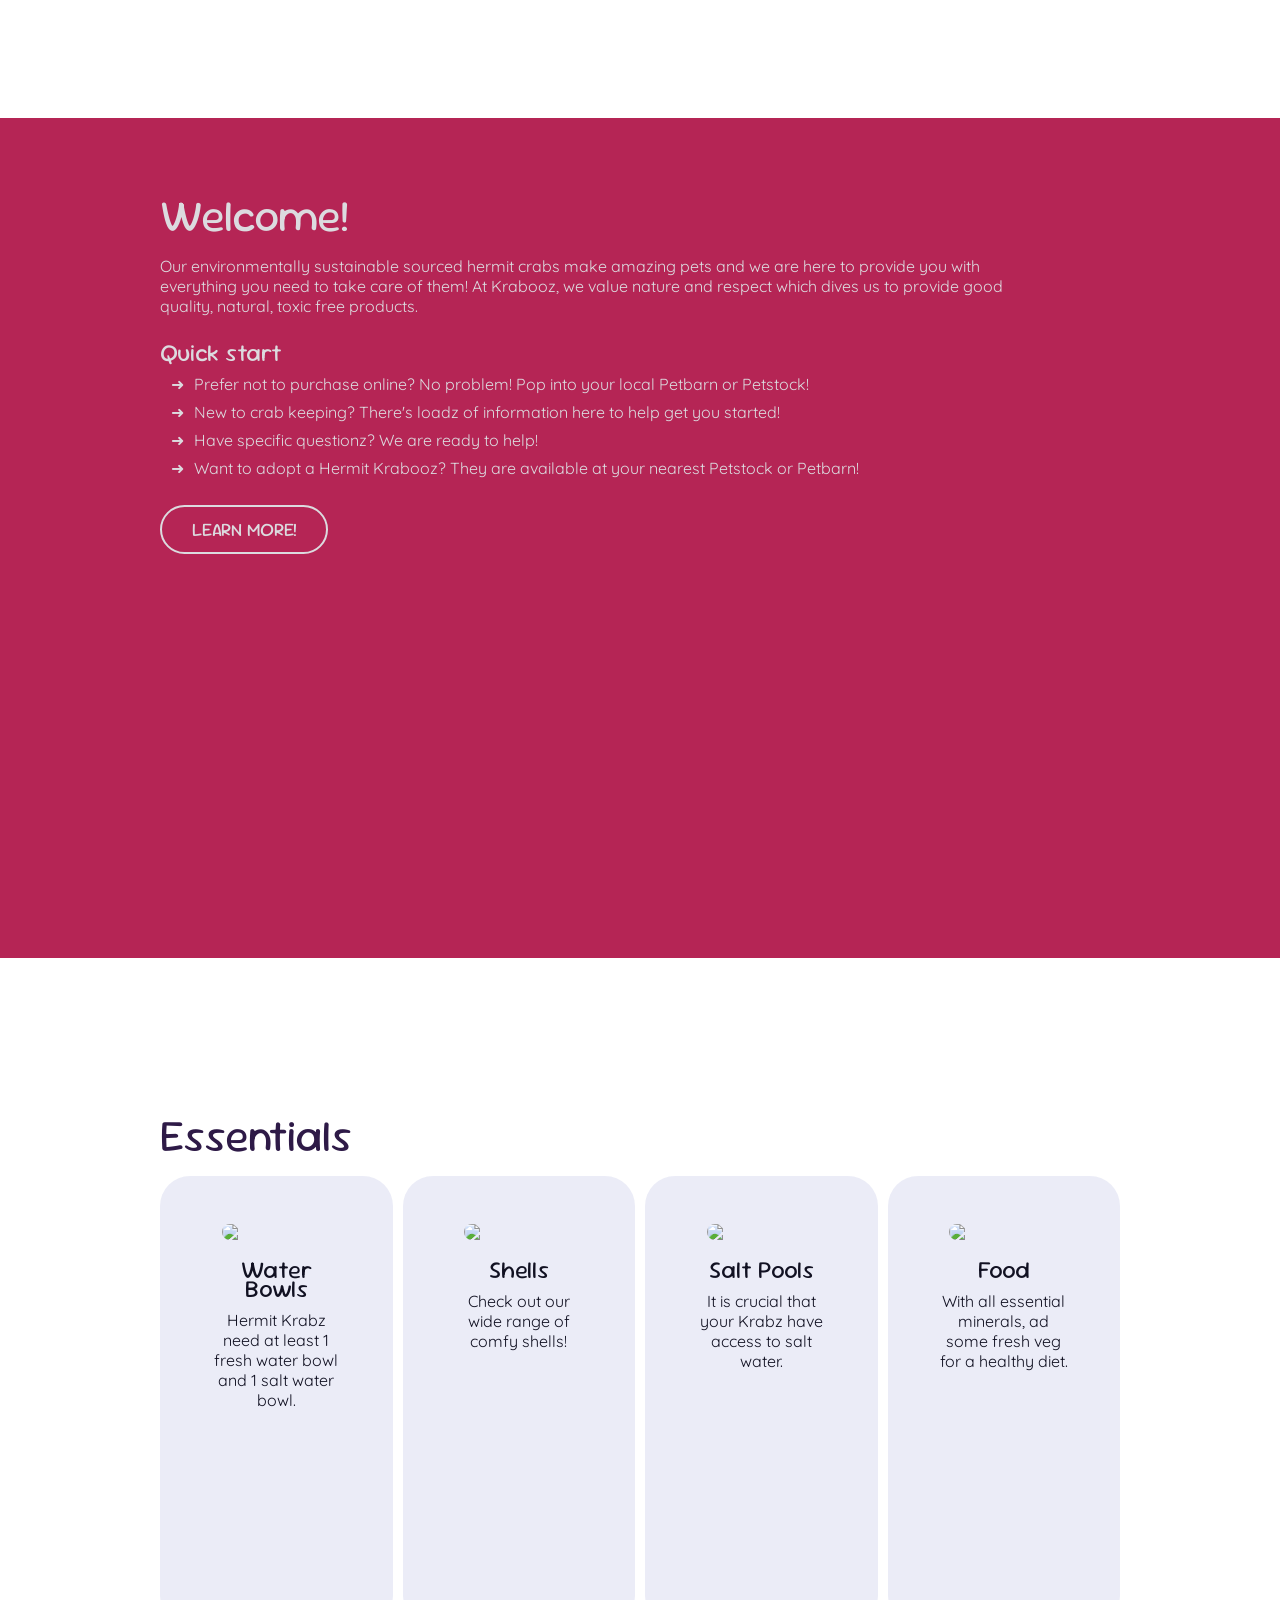
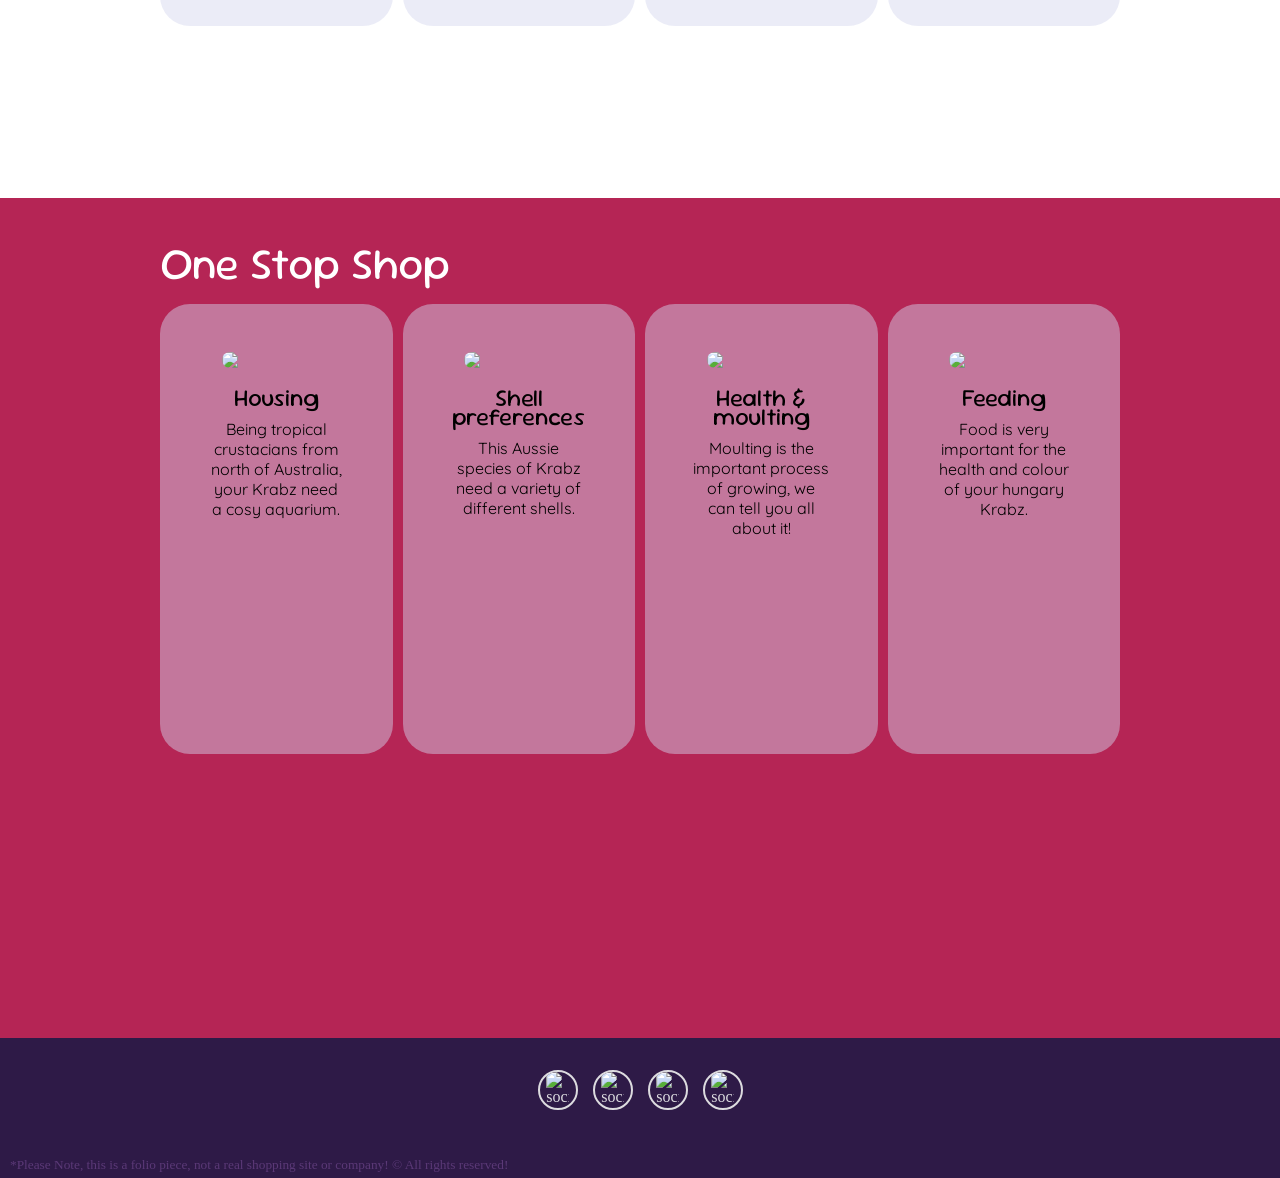
==== commit 57176c88: "Enhancing banner styling" ====
--- a/index.html
+++ b/index.html
@@ -71,7 +71,7 @@
         <main>
             <section>
                 <div class="overlay-wrapper">
-                    <div class="slides">
+                    <div class="slides" style="position: fixed; z-index: -1;">
                         <picture id="slide_01" class="slide active">
                             <source media="(min-width: 1024px)" srcset="static/assets/images/image-01.webp">
                             <source media="(min-width: 768px)" srcset="static/assets/images/image-06.webp">
@@ -105,7 +105,7 @@
                 </div>
             </section>
             <section id="about" class="content">
-                   <h1>Krabz!</h1>
+                   <h1 class="purple">Krabz!</h1>
                     <h2>About us</h2>
                     <div class="tile-container">
                         <div class="tile">
@@ -134,26 +134,27 @@
                 <div class="overlay-wrapper content">
                     <article>
                         <h2>Welcome!</h2>
-                    <p>
-                        Our environmentally sustainable sourced hermit crabs make amazing pets and we are here to provide you with everything you need to take care of them! 
-                        At Krabooz, we value nature and respect which dives us to provide good quality, natural, toxic free products.
-                    </p>
-                    <br>
-                    <h3>Quick start</h3>
-                    <ul>
-                        <li>Prefer not to purchase online? No problem! Pop into your local Petbarn or Petstock!</li>
-                        <li>New to crab keeping? There's loadz of information here to help get you started!</li>
-                        <li>Have specific questionz? We are ready to help!</li>
-                        <li>Want to adopt a Hermit Krabooz? They are available at your nearest Petstock or Petbarn!</li>
-                    </ul>
+                        <p>
+                            Our environmentally sustainable sourced hermit crabs make amazing pets and we are here to provide you with everything you need to take care of them! 
+                            At Krabooz, we value nature and respect which dives us to provide good quality, natural, toxic free products.
+                        </p>
+                        <br>
+                        <h3>Quick start</h3>
+                        <ul>
+                            <li>Prefer not to purchase online? No problem! Pop into your local Petbarn or Petstock!</li>
+                            <li>New to crab keeping? There's loadz of information here to help get you started!</li>
+                            <li>Have specific questionz? We are ready to help!</li>
+                            <li>Want to adopt a Hermit Krabooz? They are available at your nearest Petstock or Petbarn!</li>
+                        </ul>
+                        
                     </article>
                     
                     <a href="static/pages/care-guide.html" class="btn white txt-pink">Learn More!</a>
-                    <div class="overlay-02"></div>
+                    <div class="overlay-03"></div>
                 </div>
             </section>
             <section id="about">
-                <h2>Essentials</h2>
+                <h2 class="purple">Essentials</h2>
                 <div class="tile-container">
                     <a href="static/pages/product.html?id=water-bowls" class="tile">
                         <img src="static/assets/images/product-01.webp" class="about__img">
--- a/static/stylesheets/global-styles.css
+++ b/static/stylesheets/global-styles.css
@@ -20,7 +20,7 @@
     --ff-secondary: 'Quicksand';
     
     --fs-h1: 3rem;
-    --fs-h2: 2.5rem;
+    --fs-h2: 2rem;
     --fs-h3: 1.25rem;
     --fs-body: 1rem;
 }
@@ -41,7 +41,7 @@
 @media (min-width: 800px) {
     :root {
         --fs-h1: 4rem;
-        --fs-h2: 3.75rem;
+        --fs-h2: 2.75rem;
         --fs-h3: 1.5rem;
         --fs-body: 1.125rem;
     }
@@ -133,10 +133,10 @@
 
 #important-info {
      background: linear-gradient(
-        var(--clr-yellow),
+        var(--clr-pink),
         #F1B4349d
     ),
-    url(../assets/branding/pattern-04.webp);
+    url(../assets/branding/pattern-03.webp);
     background-repeat: repeat;
     background-attachment: fixed;
     background-position: center bottom;
@@ -178,6 +178,11 @@
 .care-guide-welcome article {
     padding-top:8em;
 }
+
+#important-info h2 {
+    color: white;
+}
+
 @media (min-width: 1024px) {
     .tile-container {
         display: grid;
--- a/static/stylesheets/typography.css
+++ b/static/stylesheets/typography.css
@@ -1,7 +1,8 @@
 /* List styles */
 article ul {
-    margin-top: 0.5em;
+    margin-top: 0.3em;
     padding-left: 1.5em;
+    margin-bottom: 0.5em;
 }
 
 article li {
--- a/static/stylesheets/slides.css
+++ b/static/stylesheets/slides.css
@@ -47,7 +47,7 @@
     width: 100%;
     height: 100%;
     
-    /* FIX: Keep slide structure alive, but use opacity for smooth fades */
+    /* Keep slide structure alive, but use opacity for smooth fades */
     display: flex;
     justify-content: center;
     align-items: center;
@@ -88,7 +88,7 @@
     font-size: 100px;
     transition: 0.4s ease;
     user-select: none;
-    z-index: 10; /* Boosted z-index to sit perfectly on top of the fading images */
+    z-index: 2; /* Boosted z-index to sit perfectly on top of the fading images */
 }
 
 .next {
@@ -108,7 +108,6 @@
     .slide img, .slide {
         margin: auto;
         min-height: calc(100vh - 60px);
-        
     }
 
 }
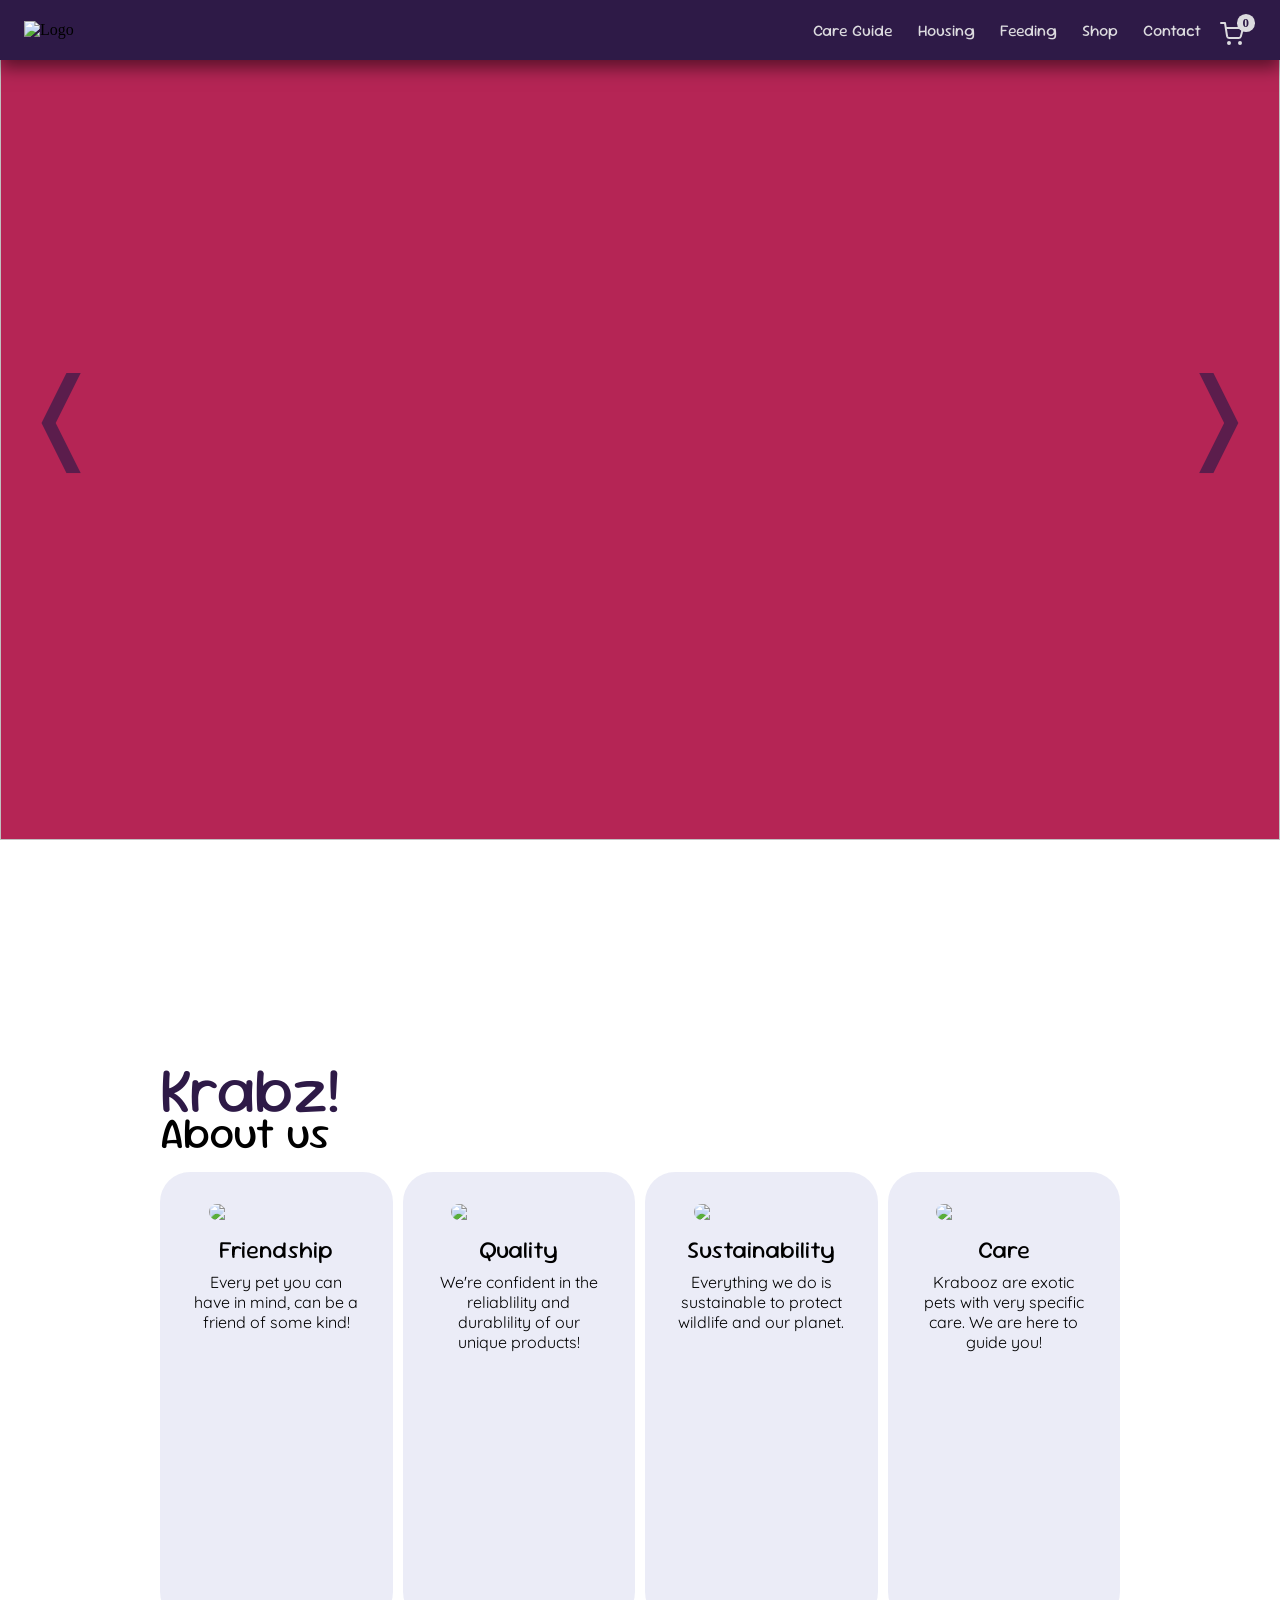
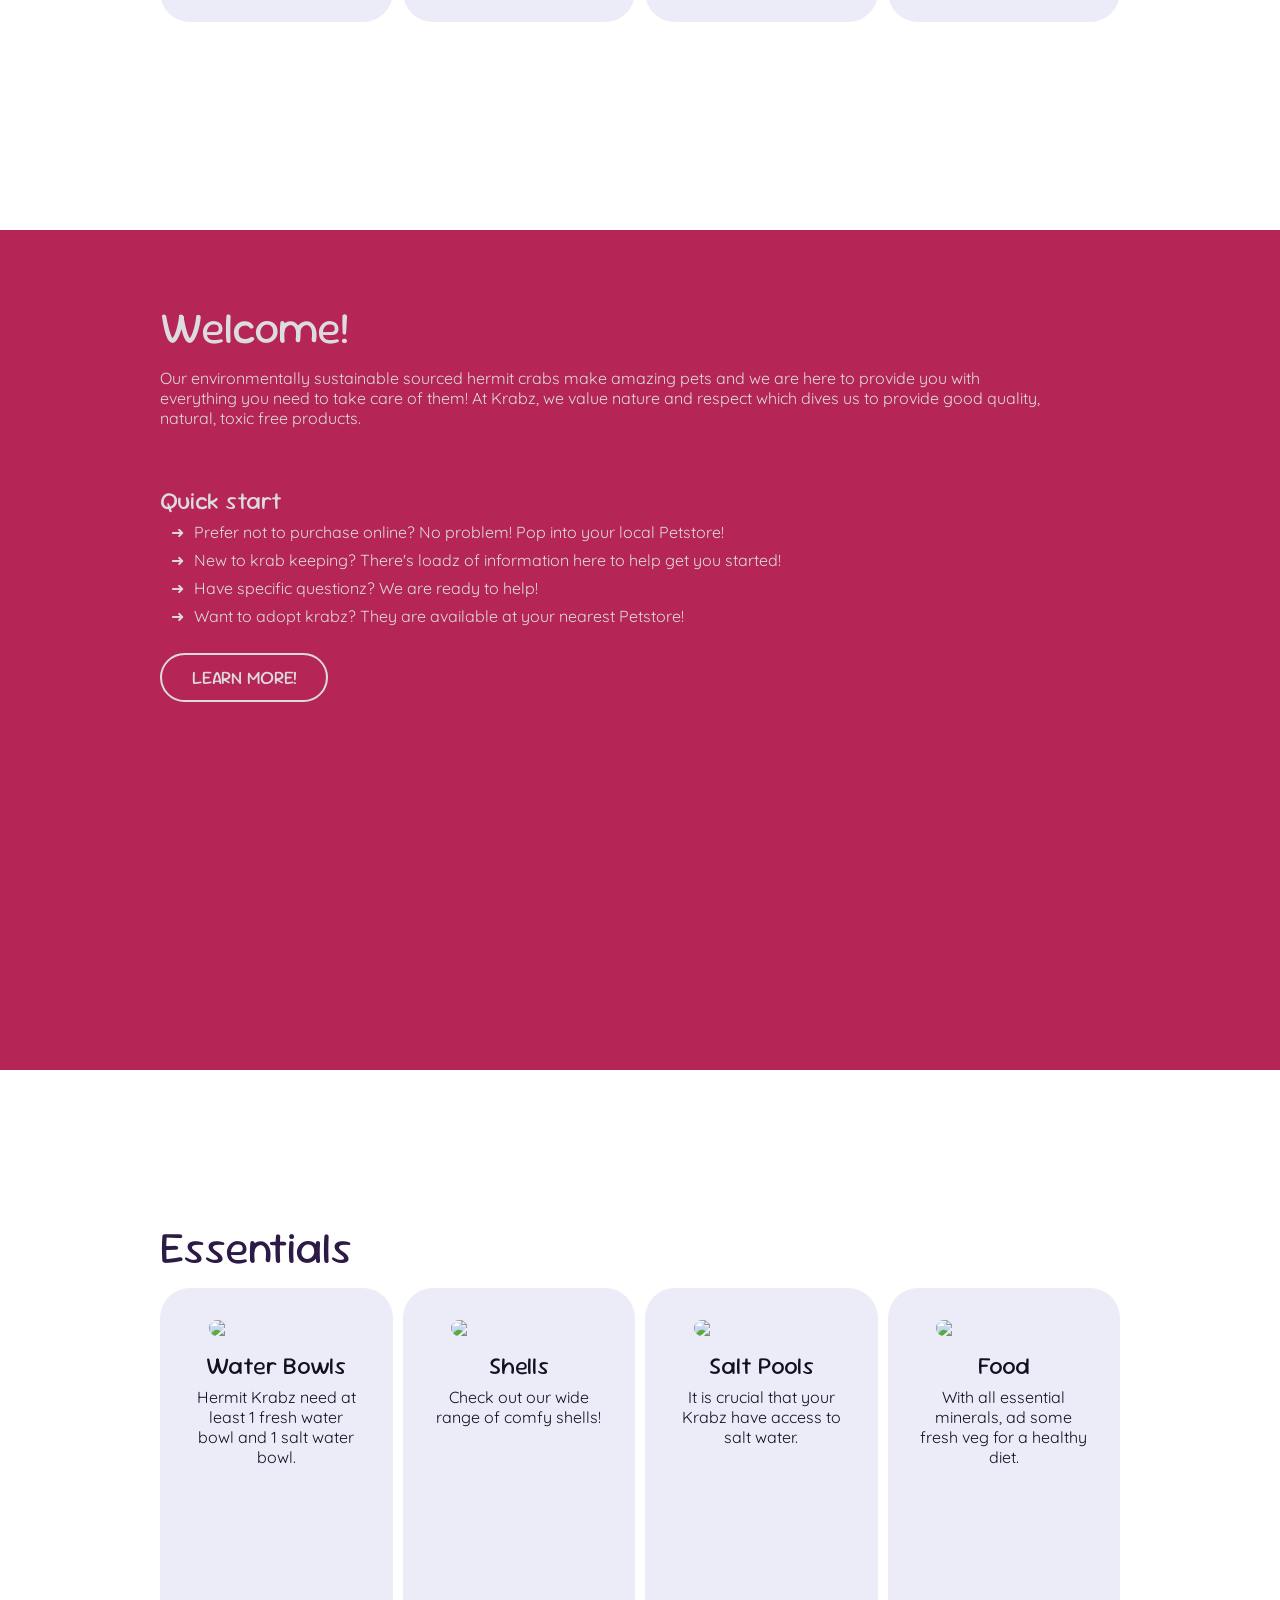
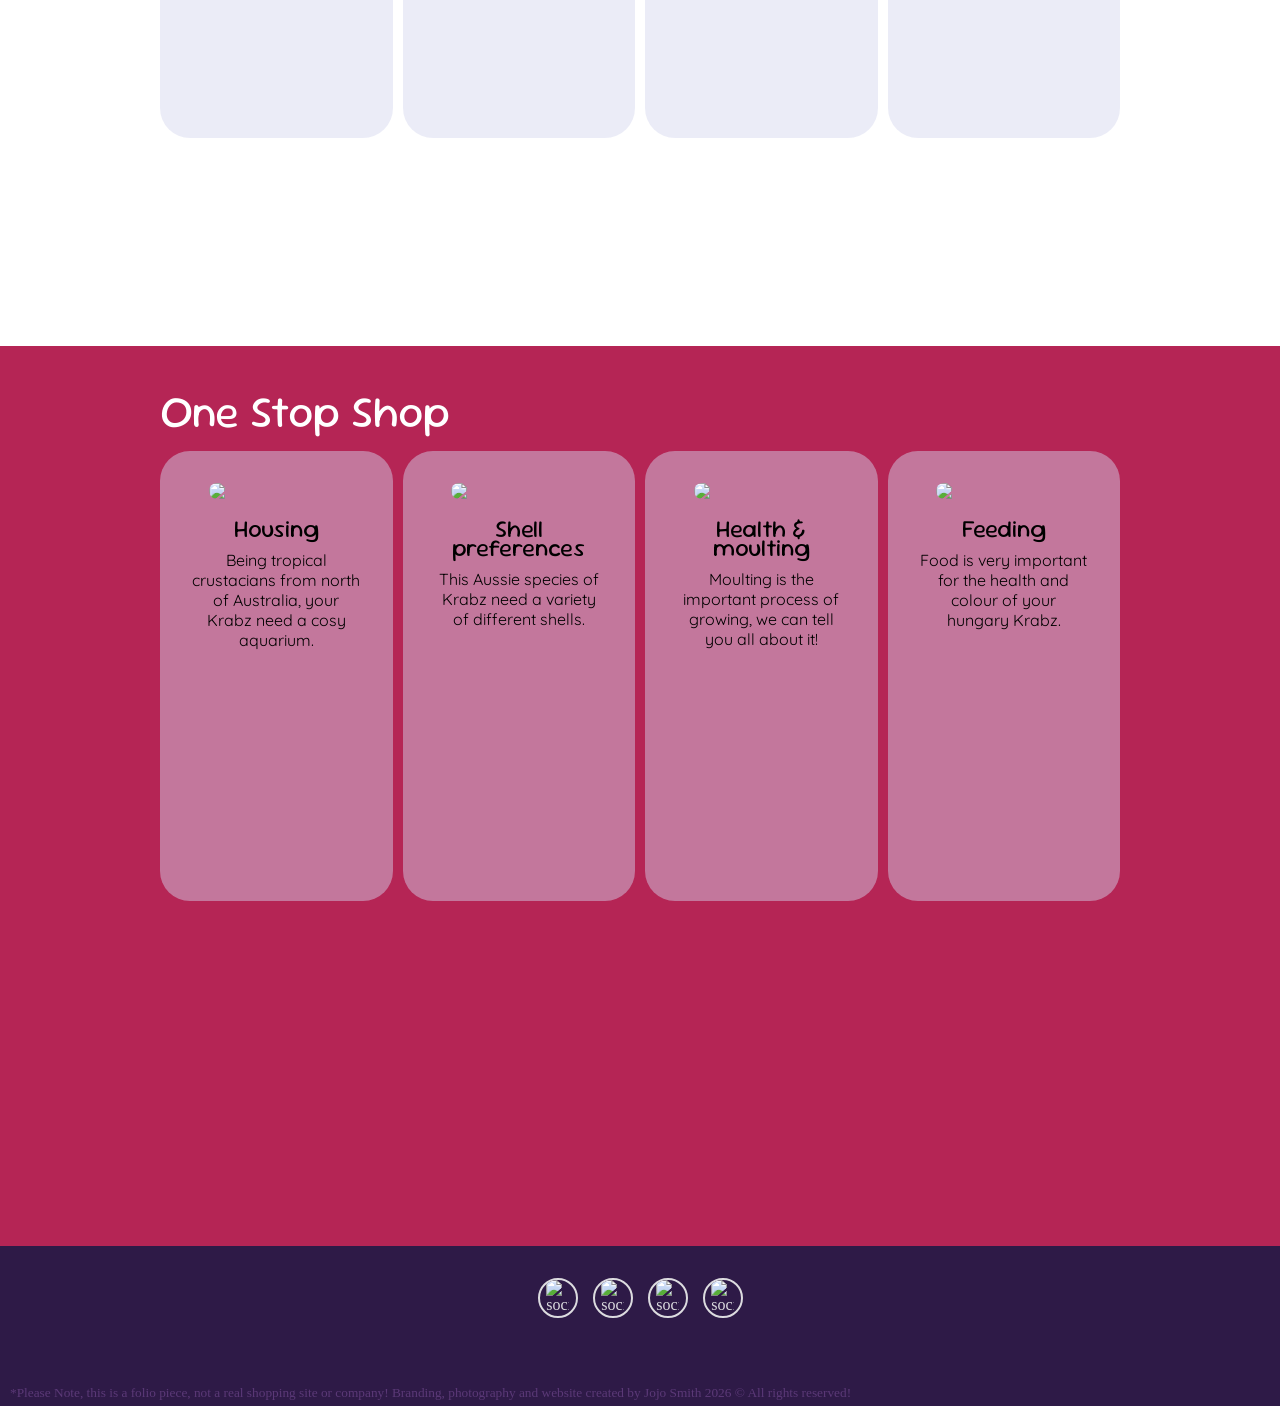
==== commit 71b8cda2: "Adding content and responsive styles" ====
--- a/index.html
+++ b/index.html
@@ -136,15 +136,15 @@
                         <h2>Welcome!</h2>
                         <p>
                             Our environmentally sustainable sourced hermit crabs make amazing pets and we are here to provide you with everything you need to take care of them! 
-                            At Krabooz, we value nature and respect which dives us to provide good quality, natural, toxic free products.
+                            At Krabz, we value nature and respect which dives us to provide good quality, natural, toxic free products.
                         </p>
                         <br>
                         <h3>Quick start</h3>
                         <ul>
-                            <li>Prefer not to purchase online? No problem! Pop into your local Petbarn or Petstock!</li>
-                            <li>New to crab keeping? There's loadz of information here to help get you started!</li>
+                            <li>Prefer not to purchase online? No problem! Pop into your local Petstore!</li>
+                            <li>New to krab keeping? There's loadz of information here to help get you started!</li>
                             <li>Have specific questionz? We are ready to help!</li>
-                            <li>Want to adopt a Hermit Krabooz? They are available at your nearest Petstock or Petbarn!</li>
+                            <li>Want to adopt krabz? They are available at your nearest Petstore!</li>
                         </ul>
                         
                     </article>
@@ -215,7 +215,7 @@
                 <a class="social-btn" id="facebook-btn" href="#"><img src="static/assets/branding/socials-03.webp" alt="social icon" class="social-icon"></a>
                 <a class="social-btn" id="instagram" href="#"><img src="static/assets/branding/socials-04.webp" alt="social icon" class="social-icon"></a>
             </div>
-            <small>*Please Note, this is a folio piece, not a real shopping site or company! &copy; All rights reserved! </small>
+            <small>*Please Note, this is a folio piece, not a real shopping site or company! Branding, photography and website created by Jojo Smith 2026 &copy; All rights reserved! </small>
         </footer>
 
         <script src="static/scripts/nav.js"></script>
--- a/static/stylesheets/global-styles.css
+++ b/static/stylesheets/global-styles.css
@@ -55,12 +55,19 @@
     flex-direction: column;
 }
 
-
-
 .overlay-wrapper-02 {
     position: relative;
     width: 100%;
     height: 100%;
+}
+
+#cart-btn:hover svg{
+    color: var(--clr-yellow);
+}
+
+#cart-btn:hover span {
+    background-color: var(--clr-yellow);
+    color: var(--clr-purple);
 }
 
 #about {
@@ -82,6 +89,7 @@
     grid-template-columns: repeat(auto-fit, minmax(250px, 1fr));
     gap: 10px;
     flex-grow: 1;
+    margin-bottom: 3em;
 }
 
 .tile-container a {
@@ -99,7 +107,7 @@
 .tile {
     text-align: center;
     background-color: #d4d6ee77 ;
-    padding: 1em;
+    padding: 2em;
     width: 100%;
     height: 100%;
     border-radius: 30px;
@@ -116,6 +124,30 @@
     padding: 2em 0;
 }
 
+.iframe-container {
+    display: flex;
+    box-sizing: border-box;
+    overflow-x: auto;
+    gap: 10px;
+    width: 100%;
+    height: 100%;
+    margin-bottom: 20px;
+
+    scroll-snap-type: x proximity;
+    -webkit-overflow-scrolling: touch; /* Smooth scrolling on iOS */
+    -ms-overflow-style: none; /* Hide scrollbar from IE and Edge */
+    scrollbar-width: none; /* Hide scrollbar from Firefox */
+}
+
+.iframe-container::-webkit-scrollbar {
+    display: none; /* Hide scrollbar from Chrome, Safari and Opera */
+}
+
+.iframe-container iframe {
+    border-radius: 30px;
+}
+
+
 #welcome {
      background: linear-gradient(
         var(--clr-blue),
@@ -163,12 +195,16 @@
 
 footer {
     width: 100%;
-    height: 140px;
+    height: 160px;
     background-color: var(--clr-purple);
     position: relative;
 }
 
 .article-content {
+    background-image: url(../assets/branding/background-01.webp);
+    background-repeat: no-repeat;
+    background-size: 100%;
+    background-position: center bottom;
     background-color: white;
 }
 
@@ -200,7 +236,7 @@
     }
 
     .tile {
-        padding: 3em;
+        padding: 2em;
         max-width: 400px;  
         height: 50vh;     
     }
@@ -210,7 +246,7 @@
     }
 
     #important-info {
-        height: calc(100vh - 60px);
+        height: 100vh;
     }
 
     .overlay-03 {
--- a/static/stylesheets/typography.css
+++ b/static/stylesheets/typography.css
@@ -2,7 +2,6 @@
 article ul {
     margin-top: 0.3em;
     padding-left: 1.5em;
-    margin-bottom: 0.5em;
 }
 
 article li {
@@ -15,9 +14,17 @@
     content: "\279c";
 }
 
+article h3 {
+    margin-top: 1.5em;
+}
+
 h1, h2, h3 {
     Font-family: var(--ff-primary);
     font-weight: var(--fw-bold);
+}
+
+#about h1 {
+    padding-top: 1em;
 }
 
 h1,
@@ -41,14 +48,39 @@
     color: rgb(91, 57, 119);
 }
 
-h2:not(#about h2) { margin-top: 2em; }
-
+h2:not(#about h2, #important-info h2, #welcome h2) { margin-top: 2em; }
+#important-info h2, #welcome h2 {
+    margin-top: 1em;
+}
 .purple {
     color: var(--clr-purple);
 }
 
+main a:not(.btn, .prev, .next, .tile, .gallery-tile) {
+    color: var(--clr-blue);
+}
+
+main a:hover:not(.btn, .prev, .next, .tile, .gallery-tile) {
+    color: var(--clr-yellow);
+}
+
+main a:active:not(.btn, .prev, .next, .tile, .gallery-tile) {
+    color: var(--clr-blue);
+}
+
+main a:visited:not(.btn, .prev, .next, .tile, .gallery-tile) {
+    color: var(--clr-pink);
+}
+
 @media (min-width: 1024px)  {
-    h2:not(#about h2) {
+    h2:not(#about h2, #important-info h2, #welcome h2) {
+        margin-top: 1em;
+    }
+    #important-info h2, #welcome h2 {
+    margin-top: 0em;
+}
+    
+    h1 {
         margin-top: 0;
     }
 
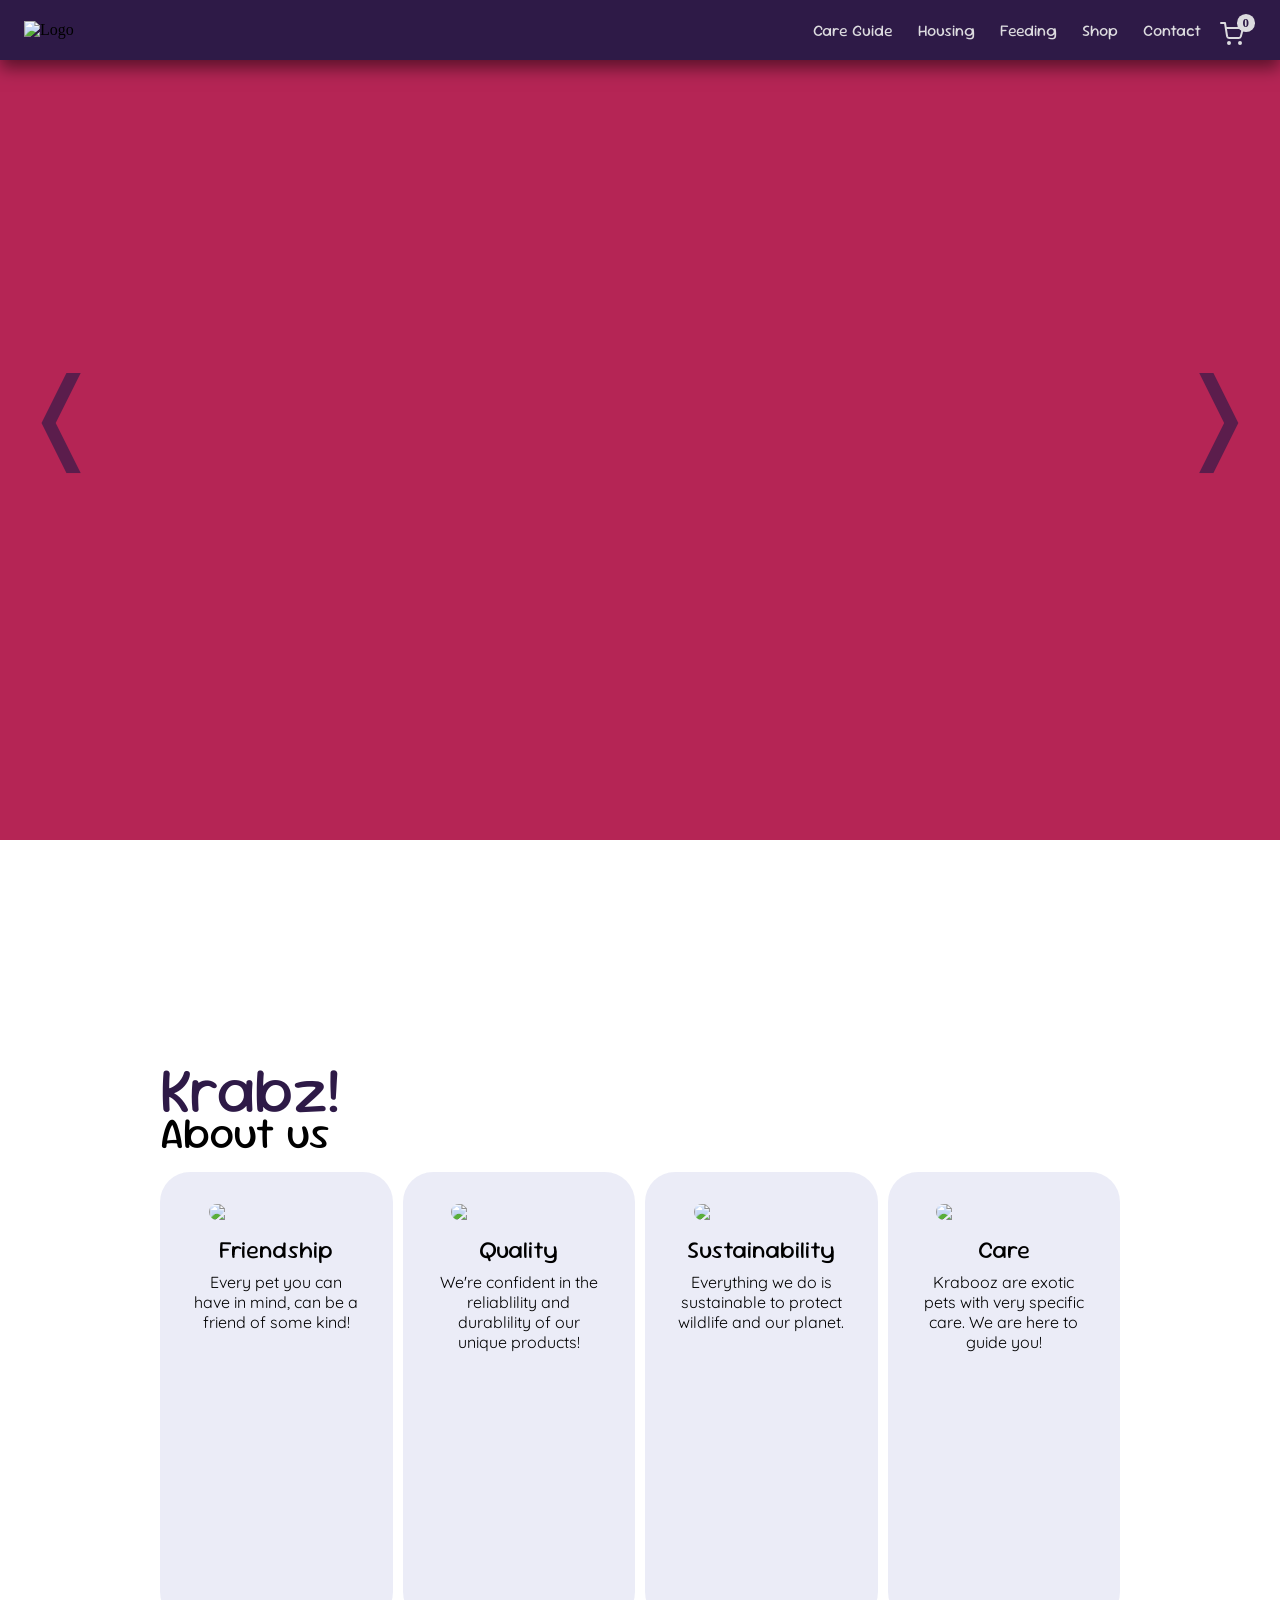
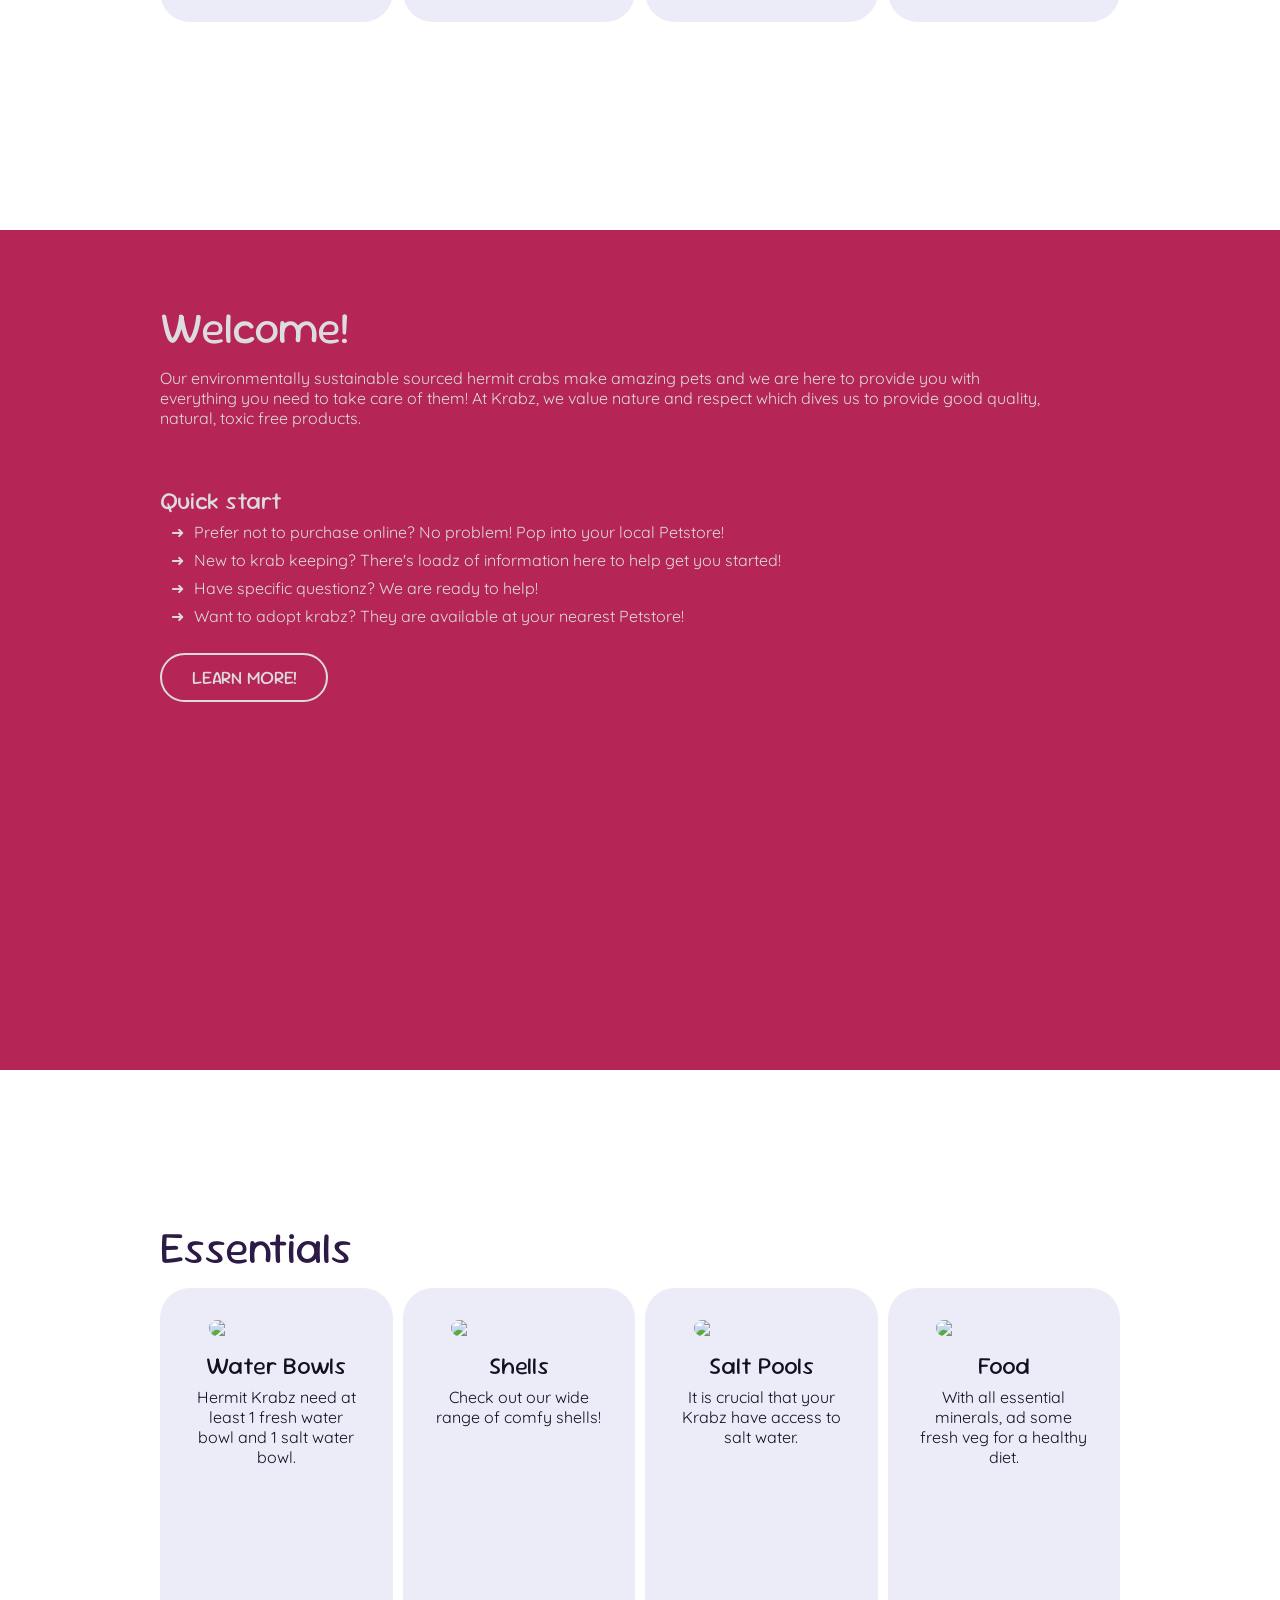
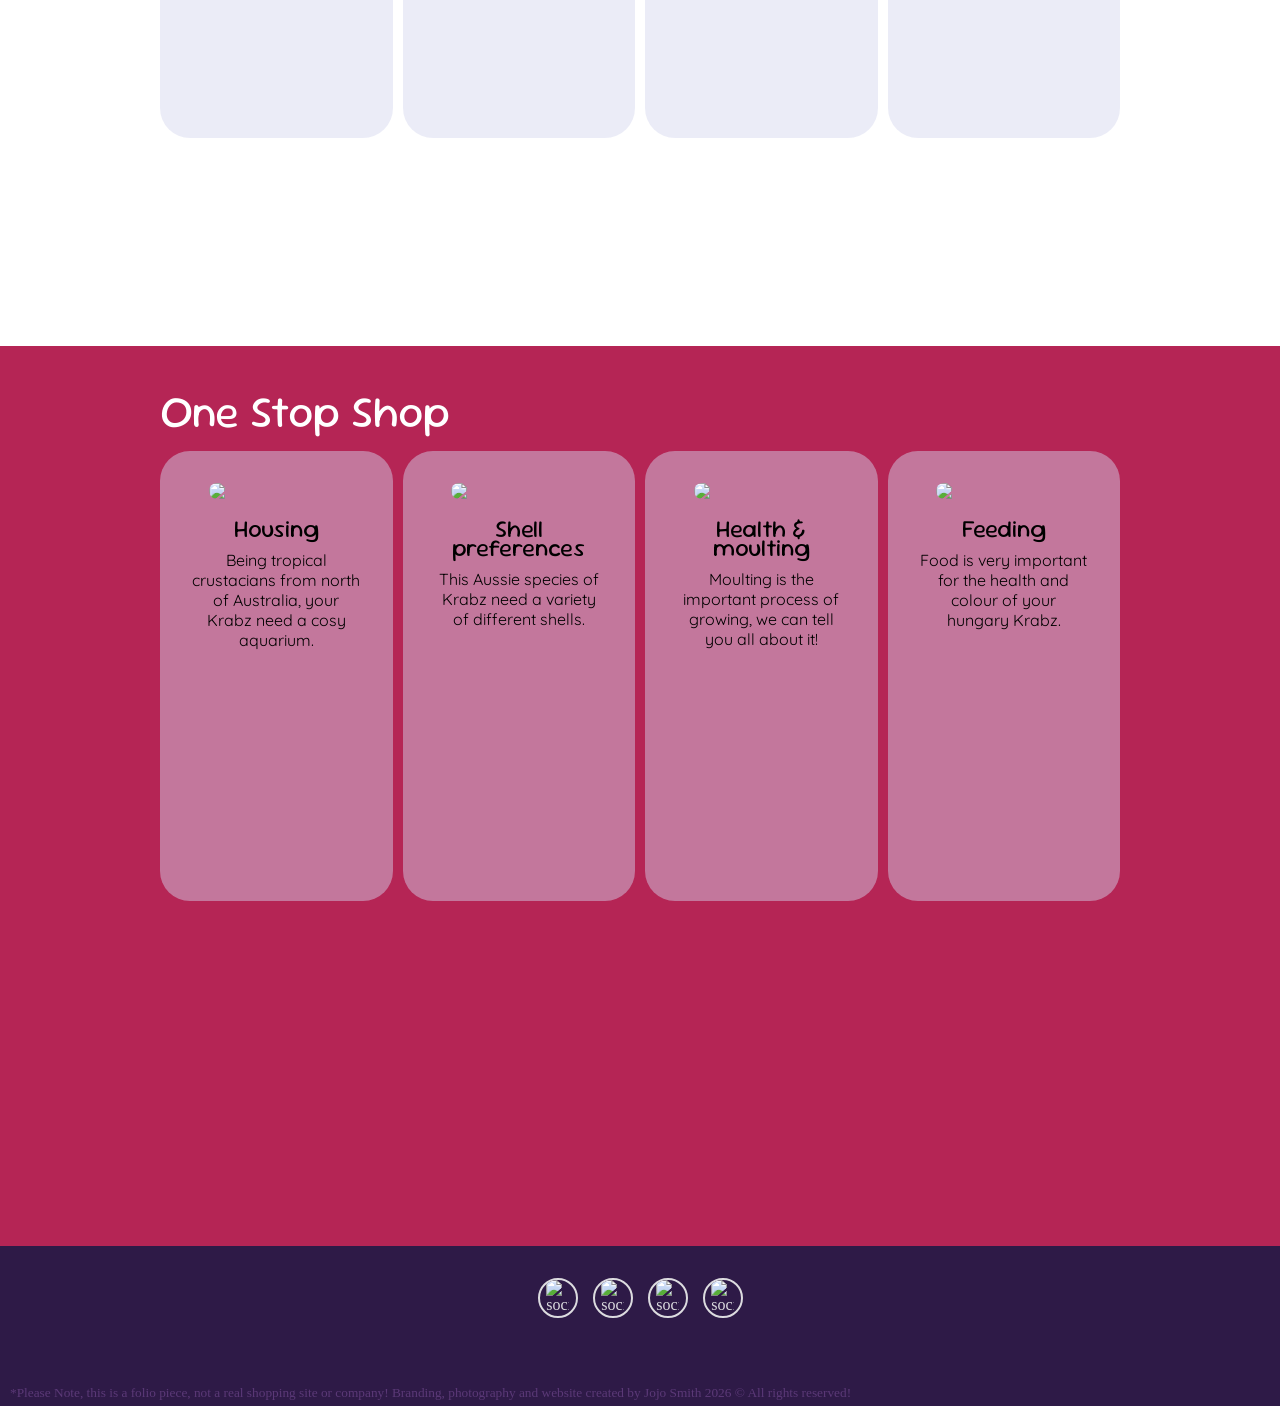
==== commit bd4b399d: "Touch ups, editing meta tags" ====
--- a/index.html
+++ b/index.html
@@ -3,11 +3,15 @@
     <head>
         <meta charset="UTF-8">
         <meta name="viewport" content="width=device-width, initial-scale=1.0">
-        <meta property="og:title" content="Krabz - Pet Supplies">
-        <meta name="description" content="Krabz is your go to for all you hermit crab pet supply needs! Check out our range of stock and advice to keep your hermies healthy and happy!">
-        <meta property="og:image" content="static/assets/branding/favicon.png">
-
-        <!-- Font -->
+        
+        <!-- Open Graph -->
+        <meta property="og:type" content="website">
+        <meta property="og:url" content="https://JS-Design005.github.io/Krabz/">
+        <meta property="og:title" content="Krabz Pet Supplies">
+        <meta property="og:description" content="We stock everything your little Krab friends need! Check out our shop today!">
+        <meta property="og:image" content="https://JS-Design005.github.io/Krabz/static/assets/branding/social-preview.jpg">
+
+        <!-- Fonts -->
         <link rel="preconnect" href="https://fonts.googleapis.com">
         <link rel="preconnect" href="https://fonts.gstatic.com" crossorigin>
         <link href="https://fonts.googleapis.com/css2?family=Quicksand:wght@300..700&family=Sour+Gummy:ital,wght@0,100..900;1,100..900&display=swap" rel="stylesheet">
--- a/static/stylesheets/global-styles.css
+++ b/static/stylesheets/global-styles.css
@@ -200,7 +200,7 @@
     position: relative;
 }
 
-.article-content {
+.article-content, .background {
     background-image: url(../assets/branding/background-01.webp);
     background-repeat: no-repeat;
     background-size: 100%;
--- a/static/stylesheets/typography.css
+++ b/static/stylesheets/typography.css
@@ -72,6 +72,10 @@
     color: var(--clr-pink);
 }
 
+.breadcrumbs a, .breadcrumbs li {
+    font-family: var(--ff-secondary);
+}
+
 @media (min-width: 1024px)  {
     h2:not(#about h2, #important-info h2, #welcome h2) {
         margin-top: 1em;
